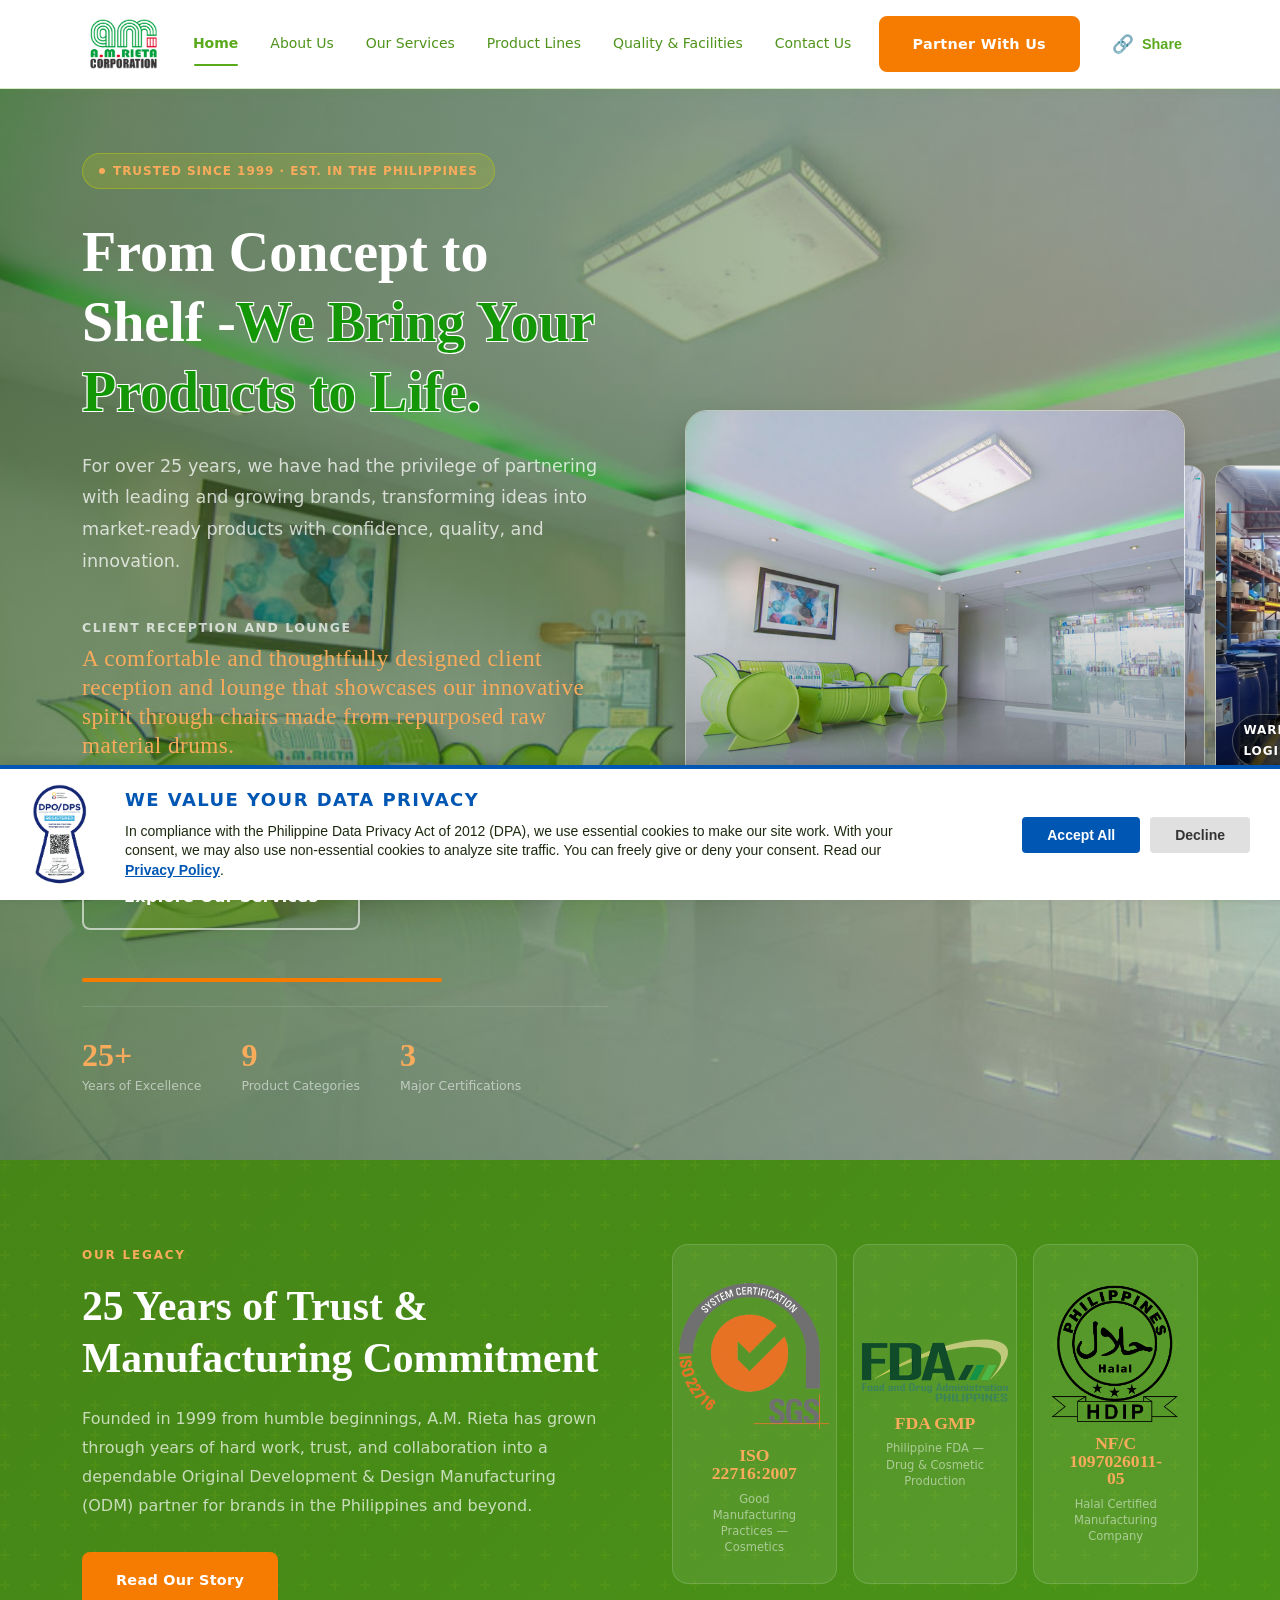
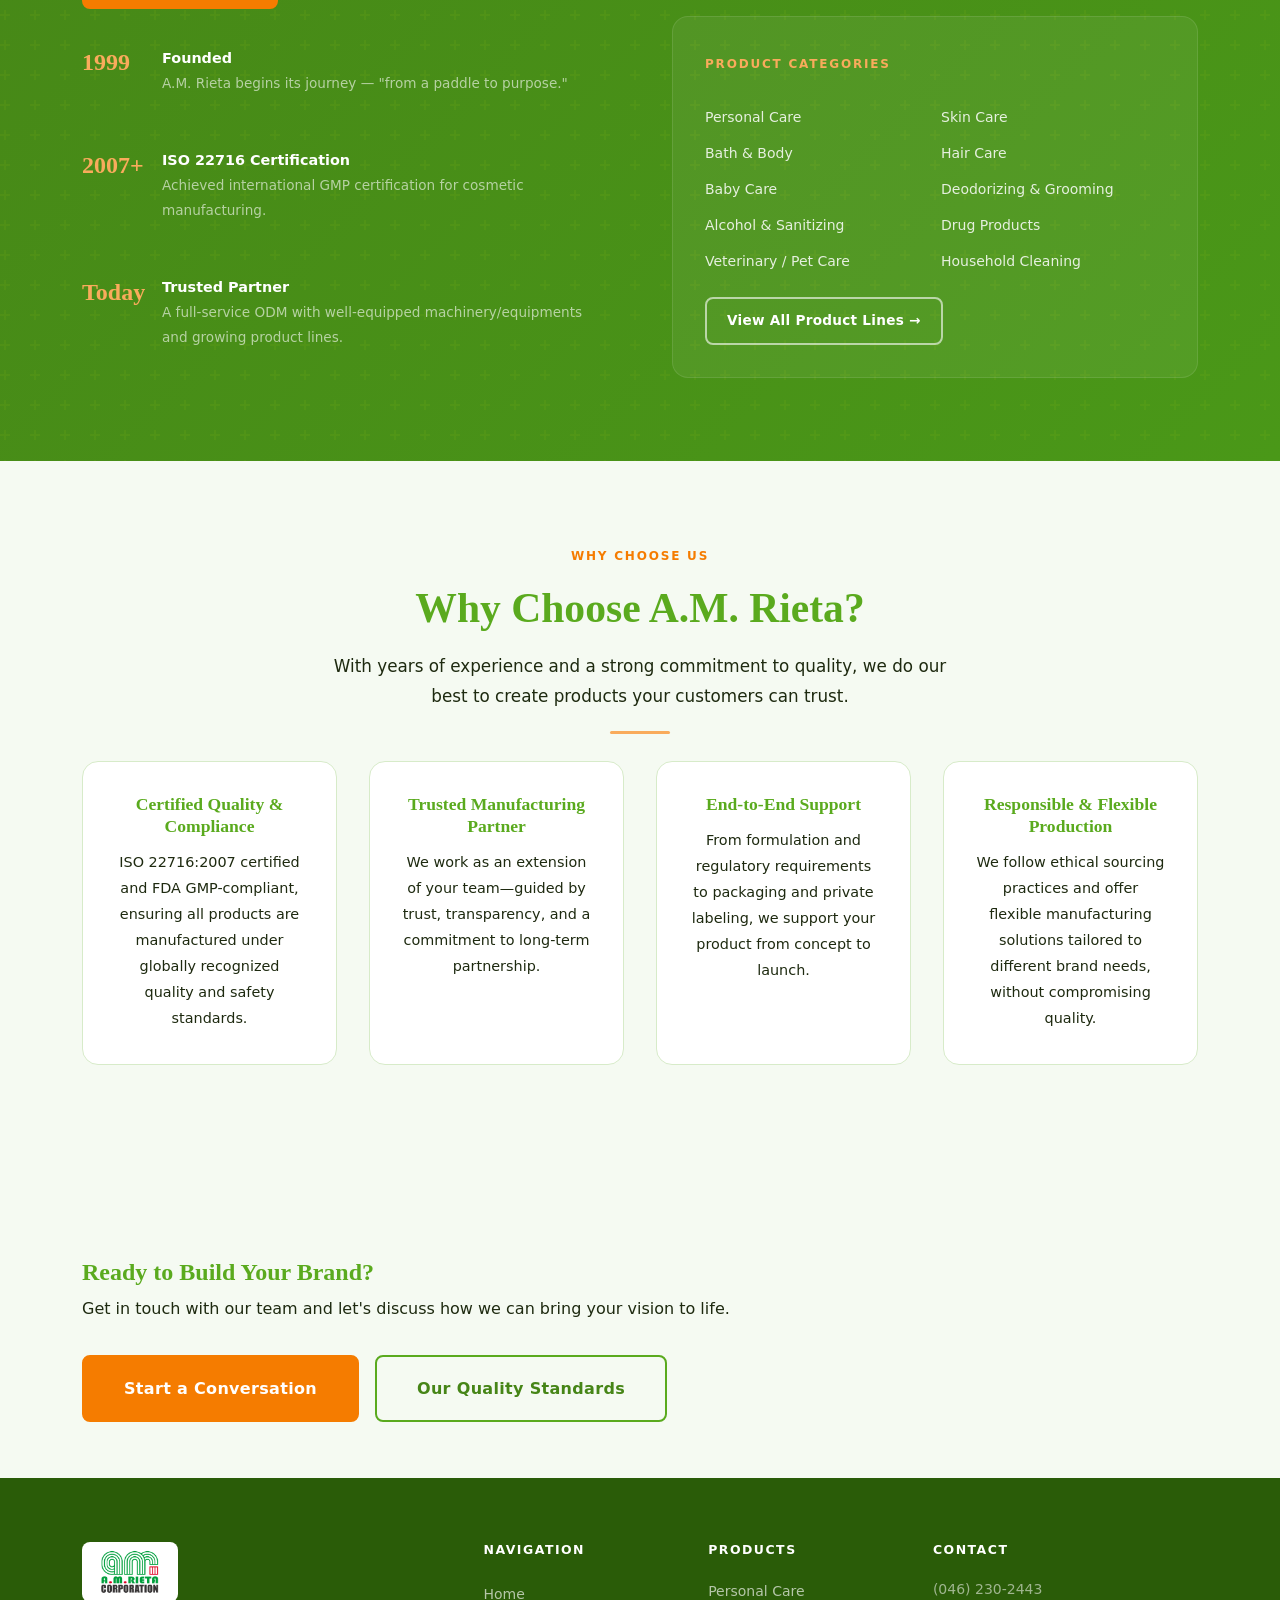
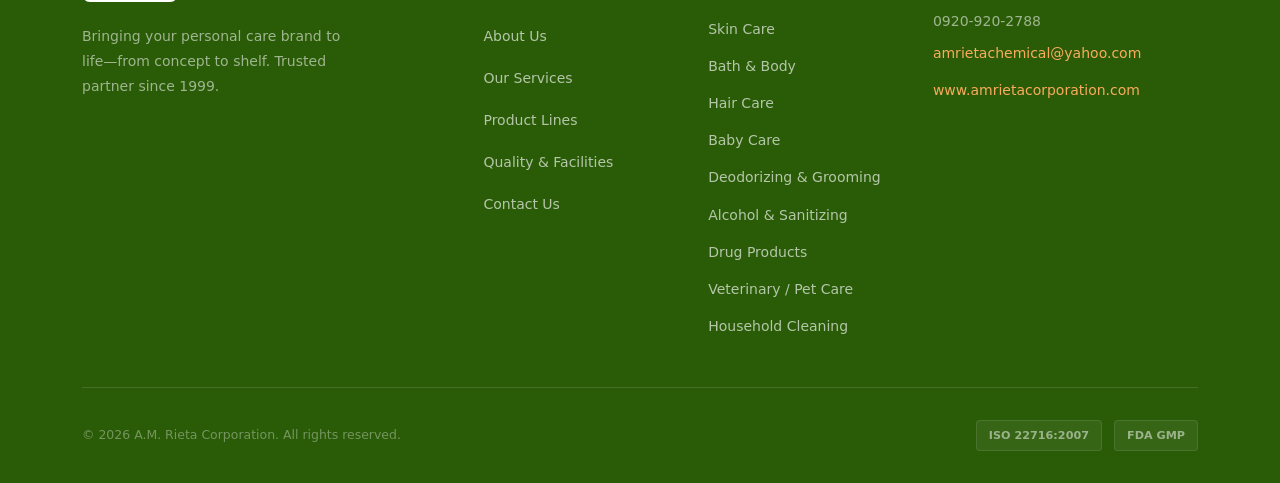
==== index.html @ 2c86af08 "update share button" ====
<!DOCTYPE html>
<html lang="en">
<head>
  <meta charset="UTF-8" />
  <meta name="viewport" content="width=device-width, initial-scale=1.0" />
  <title>A.M.Rieta Corporation - Trusted Partner for Cosmetic Manufacturing</title>
  <meta name="description" content="Trusted ODM manufacturer of personal care, skin care, and household products. ISO 22716:2007 & FDA GMP certified. Partnering with brands for over 25 years." />
  <link rel="icon" type="image/png" sizes="32x32" href="images/amr-logo.png" />
  <link rel="icon" type="image/x-icon" href="images/amr-logo.ico" />
  <link rel="stylesheet" href="css/style.css" />
  <style>
    /* Animate utility */
    .animate { opacity: 0; transform: translateY(24px); transition: opacity 0.6s ease, transform 0.6s ease; }
    .animate.visible { opacity: 1; transform: translateY(0); }
    .animate-delay-1 { transition-delay: 0.1s; }
    .animate-delay-2 { transition-delay: 0.2s; }
    .animate-delay-3 { transition-delay: 0.3s; }
    .animate-delay-4 { transition-delay: 0.4s; }
    .hero .animate { opacity: 1; transform: none; }

    /* Cookie Banner Styles */
    .npc-cookie-banner {
      position: fixed;
      bottom: 0;
      left: 0;
      width: 100%;
      background-color: #ffffff;
      color: #333333;
      display: none;
      z-index: 99999;
      font-family: Arial, sans-serif;
      box-shadow: 0 -4px 10px rgba(0, 0, 0, 0.1);
      border-top: 4px solid #0056b3;
    }

    .npc-cookie-banner.show {
      display: block;
    }

    .npc-banner-layout {
      display: flex;
      flex-direction: column;
      align-items: center;
      padding: 20px;
      box-sizing: border-box;
      gap: 15px;
      text-align: center;
    }

    .npc-img-wrapper img {
      display: block;
      width: 60px;
      height: auto;
    }

    .npc-text-wrapper h4 {
      margin: 0 0 10px 0;
      font-size: 18px;
      color: #0056b3;
    }

    .npc-text-wrapper p {
      margin: 0;
      font-size: 14px;
      line-height: 1.4;
      max-width: 800px;
    }

    .npc-text-wrapper a {
      color: #0056b3;
      text-decoration: underline;
      font-weight: bold;
    }

    .npc-buttons-wrapper {
      display: flex;
      gap: 10px;
      flex-wrap: wrap;
      justify-content: center;
      width: 100%;
    }

    .npc-btn {
      padding: 10px 25px;
      font-size: 14px;
      cursor: pointer;
      border-radius: 4px;
      font-weight: bold;
      border: none;
      transition: opacity 0.3s;
      flex-grow: 1;
      max-width: 200px;
    }

    .npc-btn:hover { opacity: 0.85; }

    .npc-btn-primary { background-color: #0056b3; color: white; }
    .npc-btn-secondary { background-color: #e0e0e0; color: #333333; }

    @media (min-width: 768px) {
      .npc-banner-layout {
        flex-direction: row;
        align-items: center;
        text-align: left;
        padding: 15px 30px;
      }

      .npc-img-wrapper {
        margin-right: 20px;
        flex-shrink: 0;
      }

      .npc-text-wrapper {
        flex-grow: 1;
        margin-right: 30px;
      }

      .npc-buttons-wrapper {
        width: auto;
        flex-shrink: 0;
      }

      .npc-btn { flex-grow: 0; }
    }
  </style>
  <!-- Vercel Web Analytics -->
  <script>
    window.va = window.va || function () { (window.vaq = window.vaq || []).push(arguments); };
  </script>
  <script defer src="/_vercel/insights/script.js"></script>
  <!-- Vercel Speed Insights -->
  <script>
    window.si = window.si || function () { (window.siq = window.siq || []).push(arguments); };
  </script>
  <script defer src="/_vercel/speed-insights/script.js"></script>
</head>
<body>

<!-- ========== COOKIE BANNER ========== -->
<div id="npc-cookie-banner" class="npc-cookie-banner">
  <div class="npc-banner-layout">
    <div class="npc-img-wrapper">
      <img src="images/Dataprivacy.png" alt="Privacy Icon" width="60" height="60">
    </div>
    <div class="npc-text-wrapper">
      <h4>We value your data privacy</h4>
      <p>
        In compliance with the Philippine Data Privacy Act of 2012 (DPA), we use essential cookies to make our site work. With your consent, we may also use non-essential cookies to analyze site traffic. You can freely give or deny your consent. Read our <a href="/privacy-policy" target="_blank">Privacy Policy</a>.
      </p>
    </div>
    <div class="npc-buttons-wrapper">
      <button id="npc-accept-all" class="npc-btn npc-btn-primary">Accept All</button>
      <button id="npc-decline-all" class="npc-btn npc-btn-secondary">Decline</button>
    </div>
  </div>
</div>

<!-- ========== HEADER ========== -->
<header class="site-header">
  <div class="header-inner">
    <a href="index.html" class="logo">
      <img src="images/amr-logo.png" alt="A.M. Rieta Corporation" class="logo-img" />
    </a>
    <nav class="main-nav" aria-label="Main navigation">
      <ul>
        <li><a href="index.html">Home</a></li>
        <li><a href="about.html">About Us</a></li>
        <li><a href="services.html">Our Services</a></li>
        <li><a href="products.html">Product Lines</a></li>
        <li><a href="quality.html">Quality &amp; Facilities</a></li>
        <li><a href="contact.html">Contact Us</a></li>
      </ul>
    </nav>
    <div class="header-cta">
      <a href="contact.html" class="btn btn-primary">Partner With Us</a>
      <div class="share-menu-container">
        <button class="share-menu-btn" aria-label="Share" title="Share this page">
          <span aria-hidden="true">🔗</span>
          <span class="share-menu-label">Share</span>
        </button>
        <div class="share-menu-panel" aria-label="Share menu">
          <div class="share-menu-header">
            <h3 class="share-menu-title">Share A.M. Rieta</h3>
            <button type="button" class="share-menu-close" aria-label="Close share menu">&times;</button>
          </div>
          <div class="share-menu-body">
            <a href="https://www.facebook.com/sharer/sharer.php?u=https://www.amrietacorporation.com" target="_blank" rel="noopener" class="share-menu-link">
              <span class="share-icon">f</span>
              <span>Facebook</span>
            </a>
            <a href="https://www.instagram.com/amrietacorporation" target="_blank" rel="noopener" class="share-menu-link">
              <span class="share-icon">📸</span>
              <span>Instagram</span>
            </a>
            <a href="https://www.linkedin.com/sharing/share-offsite/?url=https://www.amrietacorporation.com" target="_blank" rel="noopener" class="share-menu-link">
              <span class="share-icon">in</span>
              <span>LinkedIn</span>
            </a>
            <a href="mailto:?subject=A.M.%20Rieta%20Corporation&body=Check%20out%20A.M.%20Rieta:%20https://www.amrietacorporation.com" class="share-menu-link">
              <span class="share-icon">✉</span>
              <span>Email</span>
            </a>
            <button type="button" class="share-menu-link" id="copyLinkBtn" title="Copy link to clipboard">
              <span class="share-icon">📋</span>
              <span>Copy Link</span>
            </button>
          </div>
        </div>
      </div>
      <button class="hamburger" aria-label="Toggle menu">
        <span></span><span></span><span></span>
      </button>
    </div>
  </div>
</header>

<!-- ========== HERO ========== -->
<section class="hero" id="homeHeroTimed">
  <div class="hero-bg-slides" aria-hidden="true">
    <div class="hero-bg-slide active"><img src="images/Index/Personal Care Manufacturing.jpg" alt="Client Reception and Lounge" /></div>
    <div class="hero-bg-slide"><img src="images/Index/R&D and Laboratory.jpg" alt="R&D and Laboratory" /></div>
    <div class="hero-bg-slide"><img src="images/Index/Warehouse and Logistics2.jpg" alt="Warehouse and Logistics" /></div>
    <div class="hero-bg-slide"><img src="images/Index/Quality Assurance.jpg" alt="Quality Assurance" /></div>
    <!-- <div class="hero-bg-slide"><img src="images/Index/Production Facility.jpg" alt="Production Facility" /></div> -->
    <div class="hero-bg-slide"><img src="images/Index/Warehouse and Logistics.jpg" alt="Warehouse and Logistics" /></div>
    <div class="hero-bg-slide"><img src="images/Index/Production Facility2.jpg" alt="Production Facility" /></div>
  </div>
  <div class="hero-inner">
    <div class="hero-content">
      <div class="hero-badge">Trusted Since 1999 · Est. in the Philippines</div>
      <h1> From Concept to Shelf -<em>We Bring Your Products to Life.</em></h1>
      <p class="hero-sub">For over 25 years, we have had the privilege of partnering with leading and growing brands, transforming ideas into market-ready products with confidence, quality, and innovation.</p>
      <div class="hero-timed-details" id="heroTimedDetails">
        <div class="hero-timed-place" id="heroTimedPlace">Client Reception and Lounge</div>
        <div class="hero-timed-title" id="heroTimedTitle"></div>
      </div>
      <div class="hero-actions">
        <a href="contact.html" class="btn btn-primary btn-lg">Partner With Us Today</a>
        <a href="services.html" class="btn btn-outline-light btn-lg">Explore Our Services</a>
      </div>
      <div class="hero-timed-progress">
        <div class="hero-timed-progress-bar" id="heroTimedProgress"></div>
      </div>
      <div class="hero-stats">
        <div class="hero-stat">
          <div class="hero-stat-num">25+</div>
          <div class="hero-stat-label">Years of Excellence</div>
        </div>
        <div class="hero-stat">
          <div class="hero-stat-num">9</div>
          <div class="hero-stat-label">Product Categories</div>
        </div>
        <div class="hero-stat">
          <div class="hero-stat-num">3</div>
          <div class="hero-stat-label">Major Certifications</div>
        </div>
      </div>
    </div>
    <div class="hero-visual">
      <div class="hero-timed-stack" id="heroTimedStack">
        <div class="hero-mini-card active" data-place="Client Reception and Lounge" data-title="A comfortable and thoughtfully designed client reception and lounge that showcases our innovative spirit through chairs made from repurposed raw material drums.">
          <img class="hero-mini-card-img" src="images/Index/Personal Care Manufacturing.jpg" alt="Personal Care Manufacturing" />
          <div class="hero-mini-card-overlay">
            <span>Client Reception and Lounge</span>
          </div>
        </div>
        <div class="hero-mini-card" data-place="R&amp;D and Laboratory" data-title="Designed for Innovation, Precision, and Reliable Testing.">
          <img class="hero-mini-card-img" src="images/Index/R&D and Laboratory.jpg" alt="R&D and Laboratory" />
          <div class="hero-mini-card-overlay">
            <span>R&amp;D and Laboratory</span>
          </div>
        </div>
        <div class="hero-mini-card" data-place="Warehouse &amp; Logistics" data-title="Designed for Proper Storage, Inventory Control, and On-Time Delivery.">
          <img class="hero-mini-card-img" src="images/Index/Warehouse and Logistics2.jpg" alt="Warehouse and Logistics" />
          <div class="hero-mini-card-overlay">
            <span>Warehouse &amp; Logistics</span>
          </div>
        </div>
        <div class="hero-mini-card" data-place="Quality Assurance" data-title="Ensuring Consistency, Safety, and Compliance at Every Stage.">
          <img class="hero-mini-card-img" src="images/Index/Quality Assurance.jpg" alt="Quality Assurance" />
          <div class="hero-mini-card-overlay">
            <span>Quality Assurance</span>
          </div>
        </div>
        <!-- <div class="hero-mini-card" data-place="Production Facility" data-title="Designed To Ensure Quality And Precision At Every Stage Of Production.">
          <img class="hero-mini-card-img" src="images/Index/Production Facility.jpg" alt="Production Facility" />
          <div class="hero-mini-card-overlay">
            <span>Production Facility</span>
          </div>
        </div> -->
        <div class="hero-mini-card" data-place="Warehouse &amp; Logistics" data-title="Designed for Proper Storage, Inventory Control, and On-Time Delivery.">
          <img class="hero-mini-card-img" src="images/Index/Warehouse and Logistics.jpg" alt="Warehouse and Logistics" />
          <div class="hero-mini-card-overlay">
            <span>Warehouse &amp; Logistics</span>
          </div>
        </div>
        <div class="hero-mini-card" data-place="Production Facility" data-title="Designed To Ensure Quality And Precision At Every Stage Of Production.">
          <img class="hero-mini-card-img" src="images/Index/Production Facility2.jpg" alt="Production Facility" />
          <div class="hero-mini-card-overlay">
            <span>Production Facility</span>
          </div>
        </div>
      </div>
    </div>
  </div>
</section>

<!-- ========== TRUST & LEGACY ========== -->
<section class="legacy-section">
  <div class="container">
    <div class="legacy-inner">
      <div class="legacy-content">
        <span class="section-label">Our Legacy</span>
        <h2>25 Years of Trust &amp; Manufacturing Commitment</h2>
        <p>Founded in 1999 from humble beginnings, A.M. Rieta has grown through years of hard work, trust, and collaboration into a dependable Original Development & Design Manufacturing (ODM) partner for brands in the Philippines and beyond.</p>
        <a href="about.html" class="btn btn-primary">Read Our Story</a>
        <div class="legacy-milestones" style="margin-top:2.5rem;">
          <div class="milestone">
            <div class="milestone-year">1999</div>
            <div class="milestone-text">
              <h4>Founded</h4>
              <p>A.M. Rieta begins its journey — "from a paddle to purpose."</p>
            </div>
          </div>
          <div class="milestone">
            <div class="milestone-year">2007+</div>
            <div class="milestone-text">
              <h4>ISO 22716 Certification</h4>
              <p>Achieved international GMP certification for cosmetic manufacturing.</p>
            </div>
          </div>
          <div class="milestone">
            <div class="milestone-year">Today</div>
            <div class="milestone-text">
              <h4>Trusted Partner</h4>
              <p>A full-service ODM with well-equipped machinery/equipments and growing product lines.</p>
            </div>
          </div>
        </div>
      </div>
      <div>
        <div class="cert-badges">
          <div class="cert-badge">
            <div class="cert-badge-icon"><img src="images/about/iso_badge.png" alt="ISO badge" style="max-width: 150px; height:auto; display:block; margin:0 auto;" /></div>
            <div class="cert-badge-name">ISO 22716:2007</div>
            <div class="cert-badge-desc">Good Manufacturing Practices — Cosmetics</div>
          </div>
          <div class="cert-badge">
            <div class="cert-badge-icon"><img src="images/about/FDA_logo.png" alt="FDA logo" style="max-width:150px; height:auto; display:block; margin:0 auto;" /></div>
            <div class="cert-badge-name">FDA GMP</div>
            <div class="cert-badge-desc">Philippine FDA — Drug &amp; Cosmetic Production</div>
          </div>
          <div class="cert-badge">
            <div class="cert-badge-icon"><img src="images/about/hdip.png" alt="HALAL certification" style="max-width:150px; height:auto; display:block; margin:0 auto;" /></div>
            <div class="cert-badge-name">NF/C 1097026011-05</div>
            <div class="cert-badge-desc">Halal Certified Manufacturing Company</div>
          </div>
        </div>
        <div style="margin-top:2rem; background:rgba(255,255,255,0.06); border:1px solid rgba(255,255,255,0.1); border-radius:16px; padding:2rem;">
          <span class="section-label" style="color:var(--accent-light);">Product Categories</span>
          <div class="product-categories-grid" style="display:grid; grid-template-columns:1fr 1fr; gap:0.75rem; margin-top:1rem;">
            <div style="display:flex;align-items:center;gap:0.625rem;color:rgba(255,255,255,0.85);font-size:0.875rem;"><!-- <span style="font-weight:700;letter-spacing:0.06em;">PC</span> --> Personal Care</div>
            <div style="display:flex;align-items:center;gap:0.625rem;color:rgba(255,255,255,0.85);font-size:0.875rem;"><!-- <span style="font-weight:700;letter-spacing:0.06em;">SC</span> --> Skin Care</div>
            <div style="display:flex;align-items:center;gap:0.625rem;color:rgba(255,255,255,0.85);font-size:0.875rem;"><!-- <span style="font-weight:700;letter-spacing:0.06em;">BB</span> --> Bath &amp; Body</div>
            <div style="display:flex;align-items:center;gap:0.625rem;color:rgba(255,255,255,0.85);font-size:0.875rem;"><!-- <span style="font-weight:700;letter-spacing:0.06em;">HC</span> --> Hair Care</div>
            <div style="display:flex;align-items:center;gap:0.625rem;color:rgba(255,255,255,0.85);font-size:0.875rem;"><!-- <span style="font-weight:700;letter-spacing:0.06em;">BC</span> --> Baby Care</div>
            <div style="display:flex;align-items:center;gap:0.625rem;color:rgba(255,255,255,0.85);font-size:0.875rem;"><!-- <span style="font-weight:700;letter-spacing:0.06em;">DG</span> --> Deodorizing &amp; Grooming</div>
            <div style="display:flex;align-items:center;gap:0.625rem;color:rgba(255,255,255,0.85);font-size:0.875rem;"><!-- <span style="font-weight:700;letter-spacing:0.06em;">AS</span> --> Alcohol &amp; Sanitizing</div>
            <div style="display:flex;align-items:center;gap:0.625rem;color:rgba(255,255,255,0.85);font-size:0.875rem;"><!-- <img src="images/Therament.ico" alt="Drug Products icon" style="width:16px;height:16px;object-fit:contain;display:block;" /> --> <!-- <span style="font-weight:700;letter-spacing:0.06em;">DP</span>  -->Drug Products</div>
            <div style="display:flex;align-items:center;gap:0.625rem;color:rgba(255,255,255,0.85);font-size:0.875rem;"><!-- <span style="font-weight:700;letter-spacing:0.06em;">VP</span> --> Veterinary / Pet Care</div>
            <div style="display:flex;align-items:center;gap:0.625rem;color:rgba(255,255,255,0.85);font-size:0.875rem;"><!-- <span style="font-weight:700;letter-spacing:0.06em;">CL</span> --> Household Cleaning</div>
          </div>
          <a href="products.html" class="btn btn-outline-light" style="margin-top:1.5rem;font-size:0.85rem;padding:0.625rem 1.25rem;">View All Product Lines →</a>
        </div>
      </div>
    </div>
  </div>
</section>

<!-- ========== WHY CHOOSE A.M. RIETA ========== -->
<section class="section section--gray">
  <div class="container">
    <div class="section-header">
      <span class="section-label">Why Choose Us</span>
      <h2>Why Choose A.M. Rieta?</h2>
      <p>With years of experience and a strong commitment to quality, we do our best to create products your customers can trust.</p>
      <div class="divider"></div><br>
    <div class="features-grid">
      <div class="feature-card animate animate-delay-1">
        <!-- <div class="feature-icon" style="font-size:0.85rem; font-weight:700; letter-spacing:0.06em;">CQ</div> -->
        <h3>Certified Quality & Compliance</h3>
        <p>ISO 22716:2007 certified and FDA GMP-compliant, ensuring all products are manufactured under globally recognized quality and safety standards.</p>
      </div>
      <div class="feature-card animate animate-delay-2">
        <!-- <div class="feature-icon" style="font-size:0.85rem; font-weight:700; letter-spacing:0.06em;">TP</div> -->
        <h3>Trusted Manufacturing Partner</h3>
        <p>We work as an extension of your team—guided by trust, transparency, and a commitment to long-term partnership.</p>
      </div>
      <div class="feature-card animate animate-delay-3">
        <!-- <div class="feature-icon" style="font-size:0.85rem; font-weight:700; letter-spacing:0.06em;">ES</div> -->
        <h3>End-to-End Support</h3>
        <p>From formulation and regulatory requirements to packaging and private labeling, we support your product from concept to launch.</p>
      </div>
      <div class="feature-card animate animate-delay-4">
        <!-- <div class="feature-icon" style="font-size:0.85rem; font-weight:700; letter-spacing:0.06em;">RF</div> -->
        <h3>Responsible &amp; Flexible Production</h3>
        <p>We follow ethical sourcing practices and offer flexible manufacturing solutions tailored to different brand needs, without compromising quality.</p>
      </div>
    </div>
  </div>
</section>

<!-- ========== CTA STRIP ========== -->
<section class="section" style="background:var(--off-white); padding:3.5rem 0;">
  <div class="container">
    <div style="display:flex; align-items:center; justify-content:space-between; flex-wrap:wrap; gap:2rem;">
      <div>
        <h3 style="color:var(--primary); font-size:1.5rem; margin-bottom:0.5rem;">Ready to Build Your Brand?</h3>
        <p style="margin:0;">Get in touch with our team and let's discuss how we can bring your vision to life.</p>
      </div>
      <div style="display:flex; gap:1rem; flex-wrap:wrap;">
        <a href="contact.html" class="btn btn-primary btn-lg">Start a Conversation</a>
        <a href="quality.html" class="btn btn-outline btn-lg">Our Quality Standards</a>
      </div>
    </div>
  </div>
</section>

<!-- ========== FOOTER ========== -->
<footer class="site-footer">
  <div class="container">
    <div class="footer-grid">
      <div class="footer-brand">
        <a href="index.html" class="logo logo--footer">
          <img src="images/amr-logo.png" alt="A.M. Rieta Corporation" class="logo-img" />
        </a>
        <p>Bringing your personal care brand to life—from concept to shelf. Trusted partner since 1999.</p>
      </div>
      <div class="footer-col">
        <h4>Navigation</h4>
        <ul class="footer-products">
          <li><a href="index.html">Home</a></li>
          <li><a href="about.html">About Us</a></li>
          <li><a href="services.html">Our Services</a></li>
          <li><a href="products.html">Product Lines</a></li>
          <li><a href="quality.html">Quality &amp; Facilities</a></li>
          <li><a href="contact.html">Contact Us</a></li>
        </ul>
      </div>
      <div class="footer-col">
        <h4>Products</h4>
        <ul>
          <li><a href="products.html">Personal Care</a></li>
          <li><a href="products.html">Skin Care</a></li>
          <li><a href="products.html">Bath &amp; Body</a></li>
          <li><a href="products.html">Hair Care</a></li>
          <li><a href="products.html">Baby Care</a></li>
          <li><a href="products.html">Deodorizing &amp; Grooming</a></li>
          <li><a href="products.html">Alcohol &amp; Sanitizing</a></li>
          <li><a href="products.html">Drug Products</a></li>
          <li><a href="products.html">Veterinary / Pet Care</a></li>
          <li><a href="products.html">Household Cleaning</a></li>
        </ul>
      </div>
      <div class="footer-col footer-contact">
        <h4>Contact</h4>
        <p>(046) 230-2443</p>
        <p>0920-920-2788</p>
        <p><a href="mailto:amrietachemical@yahoo.com">amrietachemical@yahoo.com</a></p>
        <p style="margin-top:0.75rem;"><a href="https://www.amrietacorporation.com" target="_blank" rel="noopener">www.amrietacorporation.com</a></p>
      </div>
    </div>
    <div class="footer-bottom">
      <p>&copy; 2026 A.M. Rieta Corporation. All rights reserved.</p>
      <div class="footer-certs">
        <span class="footer-cert">ISO 22716:2007</span>
        <span class="footer-cert">FDA GMP</span>
      </div>
    </div>
  </div>
</footer>

<script src="js/main.js"></script>

<!-- Cookie Banner Script -->
<script>
  document.addEventListener("DOMContentLoaded", function() {
    const cookieBanner = document.getElementById("npc-cookie-banner");
    const acceptBtn = document.getElementById("npc-accept-all");
    const declineBtn = document.getElementById("npc-decline-all");

    const consentStatus = localStorage.getItem("npcCookieConsent");

    // Track monthly visits
    const currentDate = new Date();
    const currentMonth = currentDate.getFullYear() + "-" + String(currentDate.getMonth() + 1).padStart(2, "0");
    const storedMonth = localStorage.getItem("npcVisitMonth");
    let visitCount = parseInt(localStorage.getItem("npcVisitCount")) || 0;

    if (storedMonth !== currentMonth) {
      // Reset count for new month
      visitCount = 1;
      localStorage.setItem("npcVisitMonth", currentMonth);
    } else {
      // Increment existing month count
      visitCount++;
    }

    localStorage.setItem("npcVisitCount", visitCount);
    console.log("Monthly visits: " + visitCount + " (Month: " + currentMonth + ")");

    if (!consentStatus) {
      setTimeout(() => {
        cookieBanner.classList.add("show");
      }, 500);
    }

    acceptBtn.addEventListener("click", function() {
      localStorage.setItem("npcCookieConsent", "accepted");
      cookieBanner.classList.remove("show");
    });

    declineBtn.addEventListener("click", function() {
      localStorage.setItem("npcCookieConsent", "declined");
      cookieBanner.classList.remove("show");
    });
  });
</script>
</body>
</html>
---- css/style.css ----
/* ============================================
   A.M. RIETA CORPORATION - Main Stylesheet
   ============================================ */

/* --- CSS Variables --- */
:root {
  --primary: #5aaa1e;           /* Green */
  --primary-dark: #3d8010;      /* Dark Green */
  --accent: #f57c00;            /* Secondary (orange) */
  --accent-light: #c8d400;      /* Accent-light (kept for highlights) */
  --red: #f44336;               /* Red-orange */
  --white: #ffffff;
  /* Use crisp white backgrounds site-wide per request */
  --off-white: #ffffff;
  --light-gray: #ffffff;
  /* Neutral greys for text and borders */
  --mid-gray: #666666;
  --dark-gray: #222222;
  --text: #000000;              /* Primary body text set to black */
  --text-light: #333333;        /* Lighter text for secondary copy */
  --border: #e6e6e6;
  --shadow-sm: 0 2px 8px rgba(0, 0, 0, 0.08);
  --shadow-md: 0 8px 24px rgba(0, 0, 0, 0.10);
  --shadow-lg: 0 16px 48px rgba(0, 0, 0, 0.12);
  --radius: 8px;
  --radius-lg: 16px;
  --transition: 0.3s ease;
  --font-serif: 'Playfair Display', Georgia, serif;
  --font-sans: 'Inter', system-ui, sans-serif;
}

/* ============================================
   SHARE MENU
   ============================================ */
.share-menu-container {
  position: relative;
  display: inline-flex;
  align-items: center;
}

.share-menu-btn {
  background: transparent;
  border: none;
  cursor: pointer;
  display: flex;
  align-items: center;
  gap: 0.5rem;
  font-weight: 700;
  font-size: 0.9rem;
  color: var(--primary);
  padding: 0.6rem 0.8rem;
  border-radius: 6px;
  transition: all 0.2s ease;
  pointer-events: auto;
}

.share-menu-btn:hover,
.share-menu-btn.active {
  background: rgba(90, 170, 30, 0.1);
  color: var(--primary-dark);
}

.share-menu-btn span:first-child {
  font-size: 1.1rem;
}

.share-menu-label {
  display: none;
}

@media (min-width: 769px) {
  .share-menu-label {
    display: inline;
  }
  .share-menu-btn {
    padding: 0.6rem 1rem;
  }
}

.share-menu-panel {
  position: absolute;
  top: calc(100% + 0.75rem);
  right: 0;
  background: var(--white);
  border: 1px solid var(--border);
  border-radius: 22px;
  box-shadow: var(--shadow-lg);
  overflow: hidden;
  opacity: 0;
  visibility: hidden;
  transform: translateY(-10px) scale(0.95);
  transition: opacity 0.25s ease, transform 0.25s ease, visibility 0.25s ease;
  z-index: -1;
  pointer-events: none;
  min-width: 220px;
}

.share-menu-container.open .share-menu-panel {
  opacity: 1;
  visibility: visible;
  transform: translateY(0) scale(1);
  z-index: 9999;
  pointer-events: auto;
}

.share-menu-header {
  display: flex;
  align-items: center;
  justify-content: space-between;
  padding: 1rem 1rem 0.75rem;
  border-bottom: 1px solid var(--border);
}

.share-menu-title {
  margin: 0;
  font-size: 0.95rem;
  color: var(--primary);
  font-weight: 700;
  line-height: 1;
}

.share-menu-close {
  width: 32px;
  height: 32px;
  border: none;
  border-radius: 50%;
  background: transparent;
  color: var(--text);
  font-size: 1.4rem;
  line-height: 1;
  cursor: pointer;
  display: flex;
  align-items: center;
  justify-content: center;
  transition: all 0.2s ease;
  flex-shrink: 0;
}

.share-menu-close:hover {
  background: var(--light-gray);
  color: var(--primary);
}

.share-menu-body {
  padding: 0.75rem;
  display: grid;
  gap: 0.5rem;
}

.share-menu-link {
  display: flex;
  align-items: center;
  gap: 0.85rem;
  padding: 0.75rem 1rem;
  text-decoration: none;
  color: var(--text);
  border: none;
  background: transparent;
  border-radius: 8px;
  cursor: pointer;
  font-size: 0.9rem;
  font-weight: 500;
  transition: all 0.2s ease;
}

.share-menu-link:hover {
  background: rgba(90, 170, 30, 0.08);
  color: var(--primary);
  transform: translateX(3px);
}

.share-icon {
  min-width: 24px;
  height: 24px;
  display: flex;
  align-items: center;
  justify-content: center;
  font-weight: 700;
  font-size: 1rem;
  background: rgba(90, 170, 30, 0.1);
  border-radius: 6px;
  flex-shrink: 0;
}

.share-menu-link:hover .share-icon {
  background: rgba(90, 170, 30, 0.2);
}

@media (max-width: 768px) {
  .share-menu-panel {
    right: auto;
    left: 50%;
    transform: translateX(-50%) translateY(-10px) scale(0.95);
  }
  .share-menu-container.open .share-menu-panel {
    transform: translateX(-50%) translateY(0) scale(1);
  }
}

/* ============================================
   FLOATING CHAT WIDGET
   ============================================ */
.chat-widget {
  position: fixed;
  right: 1.25rem;
  bottom: 1.25rem;
  z-index: 1101;
  display: inline-flex;
  align-items: center;
  pointer-events: none;
}
.chat-widget.chat-widget--panel-up {
  flex-direction: row;
}
.chat-widget.chat-widget--panel-down {
  flex-direction: row;
}
.chat-widget.chat-widget--left {
  align-items: center;
}
.chat-widget.chat-widget--right {
  align-items: center;
}
.chat-widget-panel {
  position: absolute;
  width: min(320px, calc(100vw - 2rem));
  background: var(--white);
  border: 1px solid var(--border);
  border-radius: 22px;
  box-shadow: var(--shadow-lg);
  overflow: hidden;
  opacity: 0;
  visibility: hidden;
  transform: translateY(16px) scale(0.98);
  transition: opacity 0.25s ease, transform 0.25s ease, visibility 0.25s ease, z-index 0.25s ease;
  z-index: -1;
  pointer-events: none;
}
.chat-widget.chat-widget--right .chat-widget-panel {
  right: 0;
  left: auto;
}
.chat-widget.chat-widget--left .chat-widget-panel {
  left: 0;
  right: auto;
}
.chat-widget.chat-widget--panel-up .chat-widget-panel {
  bottom: calc(100% + 0.75rem);
  top: auto;
}
.chat-widget.chat-widget--panel-down .chat-widget-panel {
  top: calc(100% + 0.75rem);
  bottom: auto;
}
.chat-widget.open {
  pointer-events: auto;
}
.chat-widget.open .chat-widget-panel {
  opacity: 1;
  visibility: visible;
  transform: translateY(0) scale(1);
  z-index: 9999;
  pointer-events: auto;
}
.chat-widget-header {
  display: flex;
  align-items: center;
  gap: 0.85rem;
  padding: 1rem 1rem 0.9rem;
  background: linear-gradient(135deg, var(--primary), var(--primary-dark));
  color: var(--white);
}
.chat-widget-avatar {
  width: 42px;
  height: 42px;
  border-radius: 50%;
  display: flex;
  align-items: center;
  justify-content: center;
  background: rgba(255,255,255,0.16);
  font-weight: 700;
  letter-spacing: 0.05em;
  flex-shrink: 0;
}
.chat-widget-title {
  margin: 0;
  font-size: 1rem;
  color: var(--white);
}
.chat-widget-subtitle {
  margin: 0.2rem 0 0;
  font-size: 0.82rem;
  color: rgba(255,255,255,0.82);
}
.chat-widget-close {
  margin-left: auto;
  width: 34px;
  height: 34px;
  border: none;
  border-radius: 50%;
  background: rgba(255,255,255,0.16);
  color: var(--white);
  font-size: 1.4rem;
  line-height: 1;
  cursor: pointer;
}
.chat-widget-body {
  padding: 1rem;
  display: grid;
  gap: 0.85rem;
  background: #f8fbf3;
}
.chat-widget-bubble {
  border-radius: 18px;
  padding: 0.9rem 1rem;
  font-size: 0.92rem;
  line-height: 1.5;
  box-shadow: 0 8px 22px rgba(0,0,0,0.06);
}
.chat-widget-bubble--system {
  background: var(--white);
  border: 1px solid var(--border);
  color: var(--text);
}
.chat-widget-bubble--bridge {
  background: linear-gradient(135deg, var(--accent), var(--primary));
  color: var(--white);
}
.chat-widget-link {
  display: inline-flex;
  align-items: center;
  justify-content: center;
  text-decoration: none;
  font-weight: 700;
  color: var(--white);
  background: rgba(0,0,0,0.16);
  border-radius: 999px;
  padding: 0.7rem 0.95rem;
  transition: transform 0.2s ease, background 0.2s ease;
}
.chat-widget-link:hover {
  background: rgba(0,0,0,0.24);
  transform: translateY(-1px);
}
.chat-widget-note {
  margin: 0;
  font-size: 0.78rem;
  color: var(--text-light);
}
.chat-widget-fab {
  width: 60px;
  height: 60px;
  border: none;
  border-radius: 50%;
  background: linear-gradient(135deg, var(--primary), var(--primary-dark));
  color: var(--white);
  box-shadow: 0 12px 28px rgba(58, 140, 20, 0.35);
  cursor: pointer;
  display: flex;
  align-items: center;
  justify-content: center;
  gap: 0.35rem;
  transition: transform 0.2s ease, box-shadow 0.2s ease;
  pointer-events: auto;
  touch-action: none;
  cursor: grab;
}
.chat-widget-fab:hover {
  transform: translateY(-2px) scale(1.03);
  box-shadow: 0 14px 32px rgba(58, 140, 20, 0.42);
}
.chat-widget-fab:active {
  cursor: grabbing;
}
.chat-widget-fab-icon {
  font-size: 1.35rem;
  line-height: 1;
}
.chat-widget-fab-label {
  display: none;
}
@media (min-width: 769px) {
  .chat-widget-fab-label {
    display: inline;
    font-size: 0.78rem;
    font-weight: 700;
    letter-spacing: 0.04em;
  }
  .chat-widget-fab {
    width: auto;
    min-width: 60px;
    padding: 0 1rem;
    border-radius: 999px;
  }
}
@media (max-width: 480px) {
  .chat-widget {
    right: 0.75rem;
    bottom: 0.75rem;
  }
  .chat-widget-panel {
    width: min(300px, calc(100vw - 1.5rem));
  }
}

/* Ensure certifications stay horizontal (override responsive rules) */
.cert-display .cert-items {
  flex-wrap: nowrap !important;
  flex-direction: row !important;
  overflow-x: auto !important;
  -webkit-overflow-scrolling: touch;
}
.cert-display .cert-items::-webkit-scrollbar { display: none; }

/* Equipment gallery: convert the old rotating slider into a horizontal scroll gallery */
.equipment-slider-stage {
  display: flex !important;
  align-items: stretch;
  gap: 1rem;
  overflow-x: auto !important;
  overflow-y: hidden;
  scroll-snap-type: x mandatory;
  scroll-behavior: smooth;
  padding: 1.25rem 1.25rem 4.75rem;
  height: auto !important;
  min-height: 460px;
  scrollbar-width: none;
}
.equipment-slider-stage::-webkit-scrollbar { display: none; }
.equipment-slider-stage .equipment-slide {
  position: relative !important;
  top: auto !important;
  left: auto !important;
  transform: none !important;
  opacity: 1 !important;
  flex: 0 0 clamp(260px, 28vw, 340px) !important;
  width: auto !important;
  height: 420px !important;
  scroll-snap-align: center;
}
.equipment-slider-stage .equipment-slide:nth-child(1),
.equipment-slider-stage .equipment-slide:nth-child(2),
.equipment-slider-stage .equipment-slide:nth-child(3),
.equipment-slider-stage .equipment-slide:nth-child(4),
.equipment-slider-stage .equipment-slide:nth-child(5),
.equipment-slider-stage .equipment-slide:nth-child(n + 6) {
  left: auto !important;
  top: auto !important;
  transform: none !important;
  width: auto !important;
  height: 420px !important;
  opacity: 1 !important;
}
.equipment-slider-stage .equipment-slide::after {
  height: 60%;
}
.equipment-slider-stage .equipment-slide-content {
  display: block !important;
  left: 1rem !important;
  right: 1rem !important;
  bottom: 1rem !important;
  width: auto !important;
}
.equipment-slide-kicker {
  color: var(--accent-light);
  text-transform: uppercase;
  letter-spacing: 0.16em;
  font-size: 0.68rem;
  font-weight: 700;
  margin-bottom: 0.5rem;
}
.equipment-slider-stage .equipment-slide-title {
  font-size: clamp(1.05rem, 2vw, 1.5rem);
  margin-bottom: 0.45rem;
}
.equipment-slider-stage .equipment-slide-desc {
  opacity: 1 !important;
  animation: none !important;
  font-size: 0.88rem;
}
.equipment-slider-stage .equipment-slide { cursor: pointer; }

/* Vicinity slider: same pattern as equipment slider */
.vicinity-slider-stage {
  display: flex !important;
  align-items: stretch;
  gap: 1rem;
  overflow-x: auto !important;
  overflow-y: hidden;
  scroll-snap-type: x mandatory;
  scroll-behavior: smooth;
  padding: 1.25rem 1.25rem 4.75rem;
  height: auto !important;
  min-height: 460px;
  scrollbar-width: none;
}
.vicinity-slider-stage::-webkit-scrollbar { display: none; }
.vicinity-slide {
  position: relative !important;
  top: auto !important;
  left: auto !important;
  transform: none !important;
  opacity: 1 !important;
  flex: 0 0 clamp(260px, 28vw, 340px) !important;
  width: auto !important;
  height: 420px !important;
  scroll-snap-align: center;
  background: #f5f5f5;
  border-radius: var(--radius-lg);
  overflow: hidden;
}
.vicinity-slide-img {
  width: 100%;
  height: 60%;
  object-fit: cover;
  display: block;
}
.vicinity-slide-content {
  position: relative;
  height: 40%;
  padding: 1rem;
  display: flex;
  flex-direction: column;
  justify-content: flex-start;
  background: #fff;
}
.vicinity-slide-title {
  font-size: 1.05rem;
  font-weight: 700;
  color: var(--primary);
  margin-bottom: 0.35rem;
  line-height: 1.2;
}
.vicinity-slide-desc {
  font-size: 0.85rem;
  color: var(--text-light);
  line-height: 1.35;
}
.vicinity-slide { cursor: pointer; }

/* Vicinity slider controls */
.vicinity-slider-controls {
  display: flex;
  gap: 1rem;
  justify-content: flex-start;
  padding: 0 1.25rem;
  margin-top: -3.5rem;
  position: relative;
  z-index: 2;
}
.vicinity-slider-btn {
  width: 48px;
  height: 48px;
  border-radius: 50%;
  border: 2px solid var(--accent);
  background: var(--accent);
  color: #fff;
  font-size: 1.4rem;
  line-height: 1;
  cursor: pointer;
  transition: all 0.3s ease;
  display: flex;
  align-items: center;
  justify-content: center;
}
.vicinity-slider-btn:hover {
  background: var(--primary);
  border-color: var(--primary);
  transform: scale(1.08);
}

/* Vicinity modal */
.vicinity-modal {
  position: fixed;
  inset: 0;
  z-index: 5000;
  display: none;
  align-items: center;
  justify-content: center;
  padding: 1rem;
}
.vicinity-modal.open { display: flex; }
.vicinity-modal-backdrop {
  position: absolute;
  inset: 0;
  background: rgba(0, 0, 0, 0.82);
  backdrop-filter: blur(4px);
}
.vicinity-modal-panel {
  position: relative;
  z-index: 1;
  width: min(1100px, 96vw);
  max-height: 92vh;
  overflow: auto;
  background: #fff;
  border-radius: 22px;
  box-shadow: 0 24px 80px rgba(0, 0, 0, 0.45);
  display: grid;
  grid-template-columns: 1.15fr 0.85fr;
}
.vicinity-modal-media {
  background: #111;
  min-height: 100%;
}
.vicinity-modal-image {
  width: 100%;
  height: 100%;
  max-height: 92vh;
  object-fit: cover;
  display: block;
}
.vicinity-modal-body {
  padding: 2rem;
}
.vicinity-modal-body h3 {
  color: var(--primary-dark);
  font-size: clamp(1.5rem, 2.8vw, 2.2rem);
  margin-bottom: 1rem;
}
.vicinity-modal-desc {
  color: var(--text-light);
  font-size: 0.98rem;
  margin-bottom: 1.5rem;
}
.vicinity-modal-details h4 {
  color: var(--dark-gray);
  margin-bottom: 0.75rem;
  text-transform: none;
  letter-spacing: 0;
}
.vicinity-modal-details ul {
  list-style: disc;
  padding-left: 1.25rem;
  display: grid;
  gap: 0.65rem;
  color: var(--text);
}
.vicinity-modal-close {
  position: absolute;
  top: 0.85rem;
  right: 0.85rem;
  width: 44px;
  height: 44px;
  border: none;
  border-radius: 50%;
  background: rgba(0, 0, 0, 0.72);
  color: #fff;
  font-size: 1.8rem;
  line-height: 1;
  cursor: pointer;
  z-index: 2;
}
.vicinity-modal-close:hover { background: var(--accent); }
body.vicinity-modal-open { overflow: hidden; }

.vicinity-modal-nav {
  position: absolute;
  top: 50%;
  transform: translateY(-50%);
  width: 48px;
  height: 48px;
  border-radius: 50%;
  border: 1px solid rgba(255,255,255,0.9);
  background: rgba(0,0,0,0.7);
  color: #fff;
  font-size: 1.4rem;
  line-height: 1;
  z-index: 3;
  cursor: pointer;
}
.vicinity-modal-prev { left: 0.85rem; }
.vicinity-modal-next { right: 0.85rem; }
.vicinity-modal-nav:hover {
  background: var(--accent);
  border-color: var(--accent);
}

@media (max-width: 768px) {
  .vicinity-modal-panel {
    grid-template-columns: 1fr;
    width: min(760px, 96vw);
  }
  .vicinity-modal-media {
    min-height: 280px;
  }
  .vicinity-modal-image {
    max-height: 40vh;
  }
  .vicinity-modal-nav {
    width: 42px;
    height: 42px;
    font-size: 1.2rem;
  }
}

@media (max-width: 480px) {
  .vicinity-modal-panel {
    border-radius: 18px;
  }
  .vicinity-modal-body {
    padding: 1.25rem;
  }
  .vicinity-modal-close {
    top: 0.75rem;
    right: 0.75rem;
    width: 38px;
    height: 38px;
    font-size: 1.5rem;
  }
  .vicinity-modal-nav {
    width: 38px;
    height: 38px;
    font-size: 1rem;
    left: auto;
    right: 0.75rem;
    bottom: auto;
    transform: none;
  }
  .vicinity-modal-next {
    top: calc(0.75rem + 38px + 2rem);
  }
  .vicinity-modal-prev {
    top: calc(0.75rem + 38px + 2rem + 38px + 0.9rem);
  }
}

/* Equipment modal */
.equipment-modal {
  position: fixed;
  inset: 0;
  z-index: 5000;
  display: none;
  align-items: center;
  justify-content: center;
  padding: 1rem;
}
.equipment-modal.open { display: flex; }
.equipment-modal-backdrop {
  position: absolute;
  inset: 0;
  background: rgba(0, 0, 0, 0.82);
  backdrop-filter: blur(4px);
}
.equipment-modal-panel {
  position: relative;
  z-index: 1;
  width: min(1100px, 96vw);
  max-height: 92vh;
  overflow: auto;
  background: #fff;
  border-radius: 22px;
  box-shadow: 0 24px 80px rgba(0, 0, 0, 0.45);
  display: grid;
  grid-template-columns: 1.15fr 0.85fr;
}
.equipment-modal-media {
  background: #111;
  min-height: 100%;
}
.equipment-modal-image {
  width: 100%;
  height: 100%;
  max-height: 92vh;
  object-fit: cover;
  display: block;
}
.equipment-modal-body {
  padding: 2rem;
}
.equipment-modal-kicker {
  text-transform: uppercase;
  letter-spacing: 0.18em;
  font-size: 0.72rem;
  font-weight: 700;
  color: var(--primary);
  margin-bottom: 0.75rem;
}
.equipment-modal-body h3 {
  color: var(--primary-dark);
  font-size: clamp(1.5rem, 2.8vw, 2.2rem);
  margin-bottom: 1rem;
}
.equipment-modal-summary {
  color: var(--text-light);
  font-size: 0.98rem;
  margin-bottom: 1.5rem;
}
.equipment-modal-specs h4 {
  color: var(--dark-gray);
  margin-bottom: 0.75rem;
  text-transform: none;
  letter-spacing: 0;
}
.equipment-modal-specs ul {
  list-style: disc;
  padding-left: 1.25rem;
  display: grid;
  gap: 0.65rem;
  color: var(--text);
}
.equipment-modal-close {
  position: absolute;
  top: 0.85rem;
  right: 0.85rem;
  width: 44px;
  height: 44px;
  border: none;
  border-radius: 50%;
  background: rgba(0, 0, 0, 0.72);
  color: #fff;
  font-size: 1.8rem;
  line-height: 1;
  cursor: pointer;
  z-index: 2;
}
.equipment-modal-close:hover { background: var(--accent); }
body.modal-open { overflow: hidden; }

@media (max-width: 768px) {
  .equipment-modal-panel {
    grid-template-columns: 1fr;
    width: min(760px, 96vw);
  }
  .equipment-modal-media {
    min-height: 280px;
  }
  .equipment-modal-image {
    max-height: 40vh;
  }
}

@media (max-width: 480px) {
  .equipment-modal-panel {
    border-radius: 18px;
  }
  .equipment-modal-body {
    padding: 1.25rem;
  }
  .equipment-modal-close {
    width: 38px;
    height: 38px;
    font-size: 1.5rem;
  }
  .equipment-modal-prev,
  .equipment-modal-next {
    left: auto;
    right: 0.85rem;
  }
}

@media (max-width: 768px) {
  .equipment-slider-stage {
    min-height: 410px;
    padding: 1rem 1rem 4.5rem;
  }
  .equipment-slider-stage .equipment-slide {
    flex-basis: 80vw !important;
    height: 390px !important;
  }
}

@media (max-width: 480px) {
  .equipment-slider-stage {
    min-height: 380px;
    padding: 0.85rem 0.85rem 4.25rem;
  }
  .equipment-slider-stage .equipment-slide {
    flex-basis: 86vw !important;
    height: 360px !important;
  .equipment-modal-next {
    top: calc(0.85rem + 38px + 2rem);
  }
  .equipment-modal-prev {
    top: calc(0.85rem + 38px + 2rem + 46px + 0.85rem);
  }
    left: 0.85rem !important;
    right: 0.85rem !important;
    bottom: 0.85rem !important;
  }
  .equipment-slider-stage .equipment-slide-desc {
    font-size: 0.82rem;
  }
}


/* Final override: keep certification items horizontal even on small screens */
.cert-display .cert-items {
  flex-wrap: nowrap;
  flex-direction: row !important;
  overflow-x: auto !important;
}
.cert-display .cert-items::-webkit-scrollbar { display: none; }


/* --- Reset & Base --- */
*, *::before, *::after { box-sizing: border-box; margin: 0; padding: 0; }
html { scroll-behavior: smooth; font-size: 16px; }
body {
  font-family: var(--font-sans);
  color: var(--text);
  background-color: var(--white);
  line-height: 1.7;
}
img { max-width: 100%; height: auto; display: block; }
a { color: inherit; text-decoration: none; }
ul { list-style: none; }

/* --- Typography --- */
h1, h2, h3, h4 { font-family: var(--font-serif); line-height: 1.25; }
h1 { font-size: clamp(2rem, 5vw, 3.5rem); font-weight: 700; }
h2 { font-size: clamp(1.6rem, 3.5vw, 2.6rem); font-weight: 600; }
h3 { font-size: clamp(1.1rem, 2.5vw, 1.5rem); font-weight: 600; }
h4 { font-size: 1rem; font-weight: 600; font-family: var(--font-sans); text-transform: uppercase; letter-spacing: 0.08em; }
p { color: var(--text); font-size: 1rem; line-height: 1.8; }

.section-label {
  display: inline-block;
  font-family: var(--font-sans);
  font-size: 0.75rem;
  font-weight: 600;
  text-transform: uppercase;
  letter-spacing: 0.15em;
  color: var(--red);
  margin-bottom: 1rem;
}

/* --- Container --- */
.container { max-width: 1180px; margin: 0 auto; padding: 0 2rem; }
.container--narrow { max-width: 800px; margin: 0 auto; padding: 0 2rem; }

/* --- Buttons --- */
.btn {
  display: inline-flex;
  align-items: center;
  gap: 0.5rem;
  padding: 0.875rem 2rem;
  border-radius: var(--radius);
  font-family: var(--font-sans);
  font-size: 0.9rem;
  font-weight: 600;
  letter-spacing: 0.02em;
  cursor: pointer;
  transition: all var(--transition);
  border: 2px solid transparent;
  white-space: nowrap;
}
.btn-primary {
  background: var(--accent);
  color: var(--white);
  border-color: var(--accent);
}
.btn-primary:hover {
  background: #d7372c;
  border-color: #d7372c;
  transform: translateY(-2px);
  box-shadow: var(--shadow-md);
}
.btn-outline {
  background: transparent;
  color: var(--primary-dark);
  border-color: var(--primary);
}
.btn-outline:hover {
  background: var(--primary);
  color: var(--white);
  transform: translateY(-2px);
}
.btn-outline-light {
  background: transparent;
  color: var(--white);
  border-color: rgba(255,255,255,0.6);
}
.btn-outline-light:hover {
  background: rgba(255,255,255,0.15);
  border-color: var(--white);
}
.btn-lg { padding: 1.1rem 2.5rem; font-size: 1rem; }

/* ============================================
   HEADER & NAVIGATION
   ============================================ */
.site-header {
  position: sticky;
  top: 0;
  z-index: 1000;
  background: var(--white);
  border-bottom: 1px solid var(--border);
  box-shadow: var(--shadow-sm);
  transition: box-shadow var(--transition);
}
.site-header.scrolled { box-shadow: var(--shadow-md); }

.header-inner {
  display: flex;
  align-items: center;
  justify-content: space-between;
  padding: 1rem 2rem;
  max-width: 1180px;
  margin: 0 auto;
}

.logo {
  display: flex;
  align-items: center;
  flex-shrink: 0;
  text-decoration: none;
}
.logo-img {
  height: 56px;
  width: auto;
  display: block;
  object-fit: contain;
}
/* Footer logo needs a white background since the image has a white bg */
.logo--footer {
  background: var(--white);
  padding: 0.375rem 0.75rem;
  border-radius: var(--radius);
  display: inline-flex;
}
.logo--footer .logo-img {
  height: 48px;
}
/* Keep legacy text classes in case used elsewhere */
.logo-text { display: flex; flex-direction: column; }
.logo-name {
  font-family: var(--font-serif);
  font-size: 1.1rem;
  font-weight: 700;
  color: var(--primary);
  line-height: 1.1;
}
.logo-tagline { font-size: 0.65rem; color: var(--mid-gray); letter-spacing: 0.1em; text-transform: uppercase; }

.main-nav ul {
  display: flex;
  align-items: center;
  gap: 0.25rem;
}
.main-nav a {
  display: block;
  padding: 0.5rem 0.875rem;
  font-size: 0.875rem;
  font-weight: 500;
  color: var(--dark-gray);
  border-radius: var(--radius);
  transition: all var(--transition);
  position: relative;
}
.main-nav a::after {
  content: '';
  position: absolute;
  bottom: -2px;
  left: 50%;
  transform: translateX(-50%);
  width: 0;
  height: 2px;
  background: var(--primary);
  transition: width var(--transition);
  border-radius: 2px;
}
.main-nav a:hover { color: var(--primary); background: var(--off-white); }
.main-nav a:hover::after { width: 60%; }
.main-nav a.active { color: var(--primary); font-weight: 600; }
.main-nav a.active::after { width: 60%; }

.header-cta { display: flex; align-items: center; gap: 1rem; }

.hamburger {
  display: none;
  flex-direction: column;
  gap: 5px;
  cursor: pointer;
  padding: 0.75rem;
  background: none;
  border: none;
  min-width: 48px;
  min-height: 48px;
  align-items: center;
  justify-content: center;
  touch-action: manipulation;
}
.hamburger span {
  display: block;
  width: 24px;
  height: 2.5px;
  background: var(--primary);
  border-radius: 2px;
  transition: all var(--transition);
}
.hamburger.open span:nth-child(1) { transform: translateY(7px) rotate(45deg); }
.hamburger.open span:nth-child(2) { opacity: 0; }
.hamburger.open span:nth-child(3) { transform: translateY(-7px) rotate(-45deg); }

/* ============================================
   PAGE HERO (Inner Pages)
   ============================================ */
.page-hero {
  background: linear-gradient(135deg, var(--primary-dark) 0%, var(--primary) 60%, #3a8c14 100%);
  padding: 5rem 2rem 4rem;
  text-align: center;
  position: relative;
  overflow: hidden;
}
.page-hero::before {
  content: '';
  position: absolute;
  inset: 0;
  background: url("data:image/svg+xml,%3Csvg width='60' height='60' viewBox='0 0 60 60' xmlns='http://www.w3.org/2000/svg'%3E%3Cg fill='none' fill-rule='evenodd'%3E%3Cg fill='%23c8d400' fill-opacity='0.08'%3E%3Cpath d='M36 34v-4h-2v4h-4v2h4v4h2v-4h4v-2h-4zm0-30V0h-2v4h-4v2h4v4h2V6h4V4h-4zM6 34v-4H4v4H0v2h4v4h2v-4h4v-2H6zM6 4V0H4v4H0v2h4v4h2V6h4V4H6z'/%3E%3C/g%3E%3C/g%3E%3C/svg%3E");
}
.page-hero .container { position: relative; z-index: 1; }
.page-hero h1 { color: var(--white); margin-bottom: 1rem; }
.page-hero p { color: rgba(255,255,255,0.8); font-size: 1.1rem; max-width: 600px; margin: 0 auto; }

.section--hero-bg {
  background: linear-gradient(135deg, var(--primary-dark) 0%, var(--primary) 60%, #3a8c14 100%);
  position: relative;
  overflow: hidden;
}
.section--hero-bg::before {
  content: '';
  position: absolute;
  inset: 0;
  background: url("data:image/svg+xml,%3Csvg width='60' height='60' viewBox='0 0 60 60' xmlns='http://www.w3.org/2000/svg'%3E%3Cg fill='none' fill-rule='evenodd'%3E%3Cg fill='%23c8d400' fill-opacity='0.08'%3E%3Cpath d='M36 34v-4h-2v4h-4v2h4v4h2v-4h4v-2h-4zm0-30V0h-2v4h-4v2h4v4h2V6h4V4h-4zM6 34v-4H4v4H0v2h4v4h2v-4h4v-2H6zM6 4V0H4v4H0v2h4v4h2V6h4V4H6z'/%3E%3C/g%3E%3C/g%3E%3C/svg%3E");
}
.section--hero-bg .container {
  position: relative;
  z-index: 1;
}
.breadcrumb {
  display: flex;
  align-items: center;
  justify-content: center;
  gap: 0.5rem;
  margin-bottom: 1.5rem;
  font-size: 0.8rem;
  color: rgba(255,255,255,0.6);
}
.breadcrumb a { color: var(--accent); }
.breadcrumb span { color: rgba(255,255,255,0.4); }

/* ============================================
   SECTIONS
   ============================================ */
.section { padding: 5rem 0; }
.section--gray { background: var(--off-white); }
.section--dark { background: var(--primary-dark); }
.section--cream { background: #f5fae8; }

.section-header { text-align: center; margin-bottom: 3.5rem; }
.section-header h2 { color: var(--primary); margin-bottom: 1rem; }
/* Use white heading when the section uses the hero background */
.section--hero-bg .quality-policysection-title { color: var(--white); }
.section-header p { max-width: 620px; margin: 0 auto; font-size: 1.05rem; }
.section-header--left { text-align: left; }
.section-header--left p { margin: 0; }

.divider {
  width: 60px;
  height: 3px;
  background: var(--accent-light);
  border-radius: 3px;
  margin: 1.25rem auto 0;
}
.divider--left { margin: 1.25rem 0 0; }

/* ============================================
   HOME - HERO
   ============================================ */
.hero {
  min-height: 92vh;
  background: linear-gradient(135deg, var(--primary-dark) 0%, var(--primary) 50%, #2d8c0a 100%);
  display: flex;
  align-items: center;
  position: relative;
  overflow: hidden;
}
.hero::before {
  content: '';
  position: absolute;
  inset: 0;
  background: url("data:image/svg+xml,%3Csvg width='80' height='80' viewBox='0 0 80 80' xmlns='http://www.w3.org/2000/svg'%3E%3Cg fill='none' fill-rule='evenodd'%3E%3Cg fill='%23c8d400' fill-opacity='0.07'%3E%3Cpath d='M50 50c0-5.523 4.477-10 10-10s10 4.477 10 10-4.477 10-10 10c0 5.523-4.477 10-10 10s-10-4.477-10-10 4.477-10 10-10zM10 10c0-5.523 4.477-10 10-10s10 4.477 10 10-4.477 10-10 10c0 5.523-4.477 10-10 10S0 25.523 0 20s4.477-10 10-10z' /%3E%3C/g%3E%3C/g%3E%3C/svg%3E");
}
.hero::after {
  content: '';
  position: absolute;
  right: -10%;
  top: -10%;
  width: 55%;
  height: 120%;
  background: radial-gradient(ellipse at center, rgba(255, 107, 53, 0.14) 0%, transparent 70%);
  pointer-events: none;
}

.hero-bg-slides {
  position: absolute;
  inset: 0;
  z-index: 0;
}
.hero-bg-slide {
  position: absolute;
  inset: 0;
  background-size: cover;
  background-position: center;
  opacity: 0;
  transform: scale(1.05);
  transition: opacity 0.9s ease, transform 4.5s ease;
}
.hero-bg-slide img {
  width: 100%;
  height: 100%;
  object-fit: cover;
  object-position: center center;
  display: block;
}
.hero-bg-slide::after {
  content: '';
  position: absolute;
  inset: 0;
  background: linear-gradient(90deg, rgba(35,76,10,0.62) 0%, rgba(35,76,10,0.46) 45%, rgba(35,76,10,0.26) 100%);
}
.hero-bg-slide.active {
  opacity: 1;
  transform: scale(1);
}

.hero-inner {
  display: grid;
  grid-template-columns: 1fr 1fr;
  gap: 4rem;
  align-items: center;
  position: relative;
  z-index: 1;
  width: 100%;
  max-width: 1180px;
  margin: 0 auto;
  padding: 4rem 2rem;
}

.hero-content { max-width: 600px; }
.hero-badge {
  display: inline-flex;
  align-items: center;
  gap: 0.5rem;
  background: rgba(200, 212, 0, 0.18);
  border: 1px solid rgba(200, 212, 0, 0.4);
  color: var(--accent-light);
  padding: 0.4rem 1rem;
  border-radius: 50px;
  font-size: 0.75rem;
  font-weight: 600;
  letter-spacing: 0.08em;
  text-transform: uppercase;
  margin-bottom: 1.75rem;
}
.hero-badge::before {
  content: '';
  width: 6px;
  height: 6px;
  background: var(--accent-light);
  border-radius: 50%;
}
.hero h1 { color: var(--white); margin-bottom: 1.5rem; }
.hero h1 em { color: rgb(19, 151, 7); font-style: normal; -webkit-text-stroke: 0.2px white; text-shadow: -1px -1px 0 white, 1px -1px 0 white, -1px 1px 0 white, 1px 1px 0 white; }
.hero-sub { font-size: 1.1rem; color: rgba(255,255,255,0.75); margin-bottom: 2.5rem; }
.hero-actions { display: flex; gap: 1rem; flex-wrap: wrap; margin-bottom: 3rem; }
.hero-timed-details {
  margin-bottom: 1.3rem;
  max-width: 520px;
}
.hero-timed-place {
  font-size: 0.78rem;
  font-weight: 600;
  letter-spacing: 0.12em;
  text-transform: uppercase;
  color: rgba(255,255,255,0.72);
}
.hero-timed-title {
  margin-top: 0.35rem;
  font-family: var(--font-serif);
  font-size: clamp(1.1rem, 2vw, 1.45rem);
  color: var(--accent-light);
  line-height: 1.25;
  letter-spacing: 0.02em;
}
.hero-timed-progress {
  width: 100%;
  max-width: 360px;
  height: 4px;
  border-radius: 999px;
  background: rgba(255,255,255,0.22);
  overflow: hidden;
  margin-bottom: 1.5rem;
}
.hero-timed-progress-bar {
  width: 0%;
  height: 100%;
  background: var(--accent);
  transition: width 4.5s linear;
}
.hero-stats {
  display: flex;
  gap: 2.5rem;
  padding-top: 2rem;
  border-top: 1px solid rgba(255,255,255,0.12);
}
.hero-stat-num {
  font-family: var(--font-serif);
  font-size: 2rem;
  font-weight: 700;
  color: var(--accent-light);
  line-height: 1;
}
.hero-stat-label { font-size: 0.78rem; color: rgba(255,255,255,0.55); margin-top: 0.25rem; }

.hero-visual {
  display: flex;
  justify-content: center;
  align-items: center;
}
.hero-timed-stack {
  position: relative;
  width: min(100%, 500px);
  height: 430px;
}
.hero-mini-card {
  position: absolute;
  width: 210px;
  height: 320px;
  border-radius: 16px;
  top: 50%;
  left: 62%;
  transform: translateY(-50%);
  background-size: cover;
  background-position: center;
  border: 1px solid rgba(255,255,255,0.35);
  box-shadow: 0 18px 30px rgba(0,0,0,0.25);
  transition: all 0.8s ease;
  overflow: hidden;
}
.hero-mini-card-img {
  position: absolute;
  inset: 0;
  width: 100%;
  height: 100%;
  object-fit: cover;
  object-position: center center;
  display: block;
}
.hero-mini-card::after {
  content: '';
  position: absolute;
  inset: 0;
  background: linear-gradient(to top, rgba(0,0,0,0.46) 0%, rgba(0,0,0,0.06) 60%);
}
.hero-mini-card.active {
  left: 0;
  top: 0;
  width: 100%;
  height: 100%;
  transform: translateY(0);
  border-radius: 22px;
  border-color: rgba(255,255,255,0.5);
  z-index: 3;
}
.hero-mini-card:nth-child(2) { left: 62%; }
.hero-mini-card:nth-child(3) { left: calc(62% + 220px); }
.hero-mini-card:nth-child(4) { left: calc(62% + 440px); opacity: 0; }
.hero-mini-card:nth-child(5) { left: calc(62% + 660px); opacity: 0; }
.hero-mini-card:nth-child(6) { left: calc(62% + 880px); opacity: 0; }

.hero-mini-card-overlay {
  position: absolute;
  left: 1rem;
  right: 1rem;
  bottom: 1rem;
  z-index: 2;
}
.hero-mini-card-overlay span {
  display: inline-block;
  color: var(--white);
  font-size: 0.75rem;
  font-weight: 600;
  letter-spacing: 0.08em;
  text-transform: uppercase;
  background: rgba(0,0,0,0.35);
  border: 1px solid rgba(255,255,255,0.28);
  padding: 0.35rem 0.65rem;
  border-radius: 999px;
}
.hero-card-grid {
  display: grid;
  grid-template-columns: 1fr 1fr;
  gap: 1.25rem;
  width: 100%;
  max-width: 420px;
}
.hero-card {
  background: rgba(255,255,255,0.06);
  border: 1px solid rgba(255,255,255,0.1);
  border-radius: var(--radius-lg);
  padding: 1.5rem;
  backdrop-filter: blur(10px);
  transition: all var(--transition);
}
.hero-card:hover {
  background: rgba(255,255,255,0.1);
  transform: translateY(-4px);
}
.hero-card:first-child { grid-column: 1 / -1; }
.hero-card-icon {
  width: 44px;
  height: 44px;
  background: rgba(200, 212, 0, 0.22);
  border-radius: 10px;
  display: flex;
  align-items: center;
  justify-content: center;
  margin-bottom: 1rem;
  font-size: 1.3rem;
}
.hero-card h4 { color: var(--white); font-size: 0.85rem; margin-bottom: 0.25rem; }
.hero-card p { color: rgba(255,255,255,0.55); font-size: 0.78rem; line-height: 1.5; }

/* ============================================
   HOME - WHY CHOOSE
   ============================================ */
.features-grid {
  display: grid;
  grid-template-columns: repeat(auto-fit, minmax(240px, 1fr));
  gap: 2rem;
}
.feature-card {
  background: var(--white);
  border: 1px solid var(--border);
  border-radius: var(--radius-lg);
  padding: 2rem;
  transition: all var(--transition);
  position: relative;
  overflow: hidden;
}
.feature-card::before {
  content: '';
  position: absolute;
  top: 0;
  left: 0;
  right: 0;
  height: 3px;
  background: linear-gradient(90deg, var(--primary), var(--accent-light));
  transform: scaleX(0);
  transform-origin: left;
  transition: transform var(--transition);
}
.feature-card:hover { box-shadow: var(--shadow-md); transform: translateY(-4px); }
.feature-card:hover::before { transform: scaleX(1); }
.feature-icon {
  width: 56px;
  height: 56px;
  background: linear-gradient(135deg, #edfad0, #d4f0a0);
  border-radius: 14px;
  display: flex;
  align-items: center;
  justify-content: center;
  font-size: 1.5rem;
  margin-bottom: 1.25rem;
}
.feature-card h3 { color: var(--primary); font-size: 1.1rem; margin-bottom: 0.75rem; }
.feature-card p { font-size: 0.9rem; }

/* ============================================
   HOME - TRUST/LEGACY
   ============================================ */
.legacy-section {
  background: linear-gradient(135deg, var(--primary-dark), #4a9818);
  padding: 5rem 0;
  position: relative;
  overflow: hidden;
}
.legacy-section::before {
  content: '';
  position: absolute;
  inset: 0;
  background: url("data:image/svg+xml,%3Csvg width='60' height='60' viewBox='0 0 60 60' xmlns='http://www.w3.org/2000/svg'%3E%3Cg fill='none' fill-rule='evenodd'%3E%3Cg fill='%23c8d400' fill-opacity='0.06'%3E%3Cpath d='M36 34v-4h-2v4h-4v2h4v4h2v-4h4v-2h-4zm0-30V0h-2v4h-4v2h4v4h2V6h4V4h-4zM6 34v-4H4v4H0v2h4v4h2v-4h4v-2H6zM6 4V0H4v4H0v2h4v4h2V6h4V4H6z'/%3E%3C/g%3E%3C/g%3E%3C/svg%3E");
}
.legacy-inner {
  display: grid;
  grid-template-columns: 1fr 1fr;
  gap: 4rem;
  align-items: center;
  position: relative;
  z-index: 1;
}
.legacy-content .section-label { color: var(--accent-light); opacity: 1; }
.legacy-content h2 { color: var(--white); margin-bottom: 1.25rem; }
.legacy-content p { color: rgba(255,255,255,0.7); margin-bottom: 2rem; }
.legacy-milestones { display: flex; flex-direction: column; gap: 1.5rem; }
.milestone {
  display: flex;
  gap: 1.25rem;
  align-items: flex-start;
}
.milestone-year {
  font-family: var(--font-serif);
  font-size: 1.5rem;
  font-weight: 700;
  color: var(--accent-light);
  min-width: 60px;
  line-height: 1;
  padding-top: 0.1rem;
}
.milestone-text h4 { color: var(--white); font-family: var(--font-sans); font-size: 0.9rem; margin-bottom: 0.25rem; text-transform: none; letter-spacing: 0; }
.milestone-text p { color: rgba(255,255,255,0.6); font-size: 0.85rem; }
.cert-badges {
  display: flex;
  gap: 1rem;
  flex-wrap: wrap;
}
.cert-badge {
  display: flex;
  flex-direction: column;
  align-items: center;
  justify-content: center;
  gap: 0.5rem;
  background: rgba(255,255,255,0.08);
  border: 1px solid rgba(255,255,255,0.15);
  border-radius: var(--radius-lg);
  padding: 1.75rem 2rem;
  text-align: center;
  flex: 1;
  min-width: 140px;
  transition: all var(--transition);
}
.cert-badge:hover { background: rgba(255,255,255,0.12); border-color: var(--accent-light); }
.cert-badge-icon { font-size: 2.5rem; }
.cert-badge-name {
  font-family: var(--font-serif);
  font-size: 1.1rem;
  font-weight: 700;
  color: var(--accent-light);
  line-height: 1;
}
.cert-badge-desc { font-size: 0.72rem; color: rgba(255,255,255,0.5); line-height: 1.4; }

/* ============================================
   ABOUT PAGE
   ============================================ */
.story-section {
  display: grid;
  grid-template-columns: 1fr 1fr;
  gap: 5rem;
  align-items: center;
}
.story-content .section-label { display: block; }
.story-content h2 { color: var(--primary); margin-bottom: 1.25rem; }
.story-content p { margin-bottom: 1.25rem; }
.quote-block {
  background: var(--off-white);
  border-left: 4px solid var(--accent);
  padding: 1.5rem 2rem;
  border-radius: 0 var(--radius) var(--radius) 0;
  margin: 1.75rem 0;
}
.quote-block blockquote {
  font-family: var(--font-serif);
  font-size: 1.1rem;
  color: var(--primary);
  font-style: italic;
  line-height: 1.6;
}
.quote-block cite { display: block; margin-top: 0.75rem; font-size: 0.85rem; color: var(--mid-gray); font-style: normal; }
.story-visual {
  position: relative;
  display: flex;
  align-items: center;
  justify-content: center;
}
.story-graphic {
  width: 100%;
  max-width: 400px;
  aspect-ratio: 1;
  background: linear-gradient(135deg, var(--primary) 0%, #3a8c14 100%);
  border-radius: 50%;
  display: flex;
  align-items: center;
  justify-content: center;
  position: relative;
  box-shadow: 0 32px 80px rgba(61,128,16,0.30);
}
.story-graphic-inner {
  text-align: center;
  color: var(--white);
  padding: 2rem;
}
.story-graphic-inner .year {
  font-family: var(--font-serif);
  font-size: 3rem;
  font-weight: 700;
  color: var(--accent-light);
  line-height: 1;
}
.story-graphic-inner .est { font-size: 0.8rem; letter-spacing: 0.2em; text-transform: uppercase; color: rgba(255,255,255,0.6); margin-bottom: 0.25rem; }
.story-graphic-inner .tagline { font-size: 0.9rem; color: rgba(255,255,255,0.8); margin-top: 0.5rem; font-family: var(--font-serif); font-style: italic; }
.story-badge {
  position: absolute;
  background: var(--accent);
  color: var(--white);
  font-weight: 700;
  font-size: 0.78rem;
  padding: 0.6rem 1rem;
  border-radius: 50px;
  white-space: nowrap;
  box-shadow: var(--shadow-md);
}
.story-badge-1 { top: 10%; right: -5%; }
.story-badge-2 { bottom: 15%; left: -5%; }

.vm-grid {
  display: grid;
  grid-template-columns: 1fr 1fr;
  gap: 2rem;
}
.vm-card {
  background: var(--white);
  border-radius: var(--radius-lg);
  padding: 2.5rem;
  box-shadow: var(--shadow-sm);
  border: 1px solid var(--border);
  transition: all var(--transition);
}
.vm-card:hover { box-shadow: var(--shadow-md); }
.vm-card-icon {
  width: 60px;
  height: 60px;
  border-radius: var(--radius-lg);
  display: flex;
  align-items: center;
  justify-content: center;
  font-size: 1.75rem;
  margin-bottom: 1.5rem;
}
.vm-card--vision .vm-card-icon { background: #e8f8d0; }
.vm-card--mission .vm-card-icon { background: #fdf8d0; }
.vm-card h3 { color: var(--primary); margin-bottom: 1rem; }
.mission-items { display: flex; flex-direction: column; gap: 0.875rem; }
.mission-item { display: flex; gap: 0.875rem; align-items: flex-start; }
.mission-item-dot {
  width: 8px;
  height: 8px;
  background: var(--primary);
  border-radius: 50%;
  margin-top: 0.55rem;
  flex-shrink: 0;
}
.mission-item p { font-size: 0.9rem; }
.mission-item strong { color: var(--text); }

/* ============================================
   SERVICES PAGE
   ============================================ */
.process-timeline {
  position: relative;
  max-width: 860px;
  margin: 0 auto;
}
.process-timeline::before {
  content: '';
  position: absolute;
  left: 36px;
  top: 0;
  bottom: 0;
  width: 2px;
  background: linear-gradient(to bottom, var(--primary), rgba(90,170,30,0.15));
}
.process-step {
  display: flex;
  gap: 2rem;
  margin-bottom: 2.5rem;
  position: relative;
}
.process-step:last-child { margin-bottom: 0; }
.step-number {
  flex-shrink: 0;
  width: 72px;
  height: 72px;
  background: var(--white);
  border: 3px solid var(--primary);
  border-radius: 50%;
  display: flex;
  align-items: center;
  justify-content: center;
  position: relative;
  z-index: 1;
  transition: all var(--transition);
}
.step-number span {
  font-family: var(--font-serif);
  font-size: 1.5rem;
  font-weight: 700;
  color: var(--primary);
}
.process-step:hover .step-number {
  background: var(--primary);
  border-color: var(--primary);
}
.process-step:hover .step-number span { color: var(--white); }
.step-content {
  flex: 1;
  background: var(--white);
  border: 1px solid var(--border);
  border-radius: var(--radius-lg);
  padding: 1.75rem 2rem;
  margin-top: 0.75rem;
  transition: all var(--transition);
}
.process-step:hover .step-content { box-shadow: var(--shadow-md); border-color: var(--primary); transform: translateX(4px); }
.step-content h3 { color: var(--primary); margin-bottom: 0.5rem; font-size: 1.15rem; }
.step-content p { font-size: 0.9rem; }
.step-tag {
  display: inline-block;
  background: var(--off-white);
  color: var(--mid-gray);
  font-size: 0.7rem;
  font-weight: 600;
  text-transform: uppercase;
  letter-spacing: 0.08em;
  padding: 0.2rem 0.6rem;
  border-radius: 4px;
  margin-bottom: 0.5rem;
}

/* Certifications (contact page) - styles consolidated further down in the file */
/* ============================================
   PRODUCT LINES PAGE
   ============================================ */
.product-categories { display: flex; flex-direction: column; gap: 3rem; }
.product-category {
  background: var(--white);
  border: 1px solid var(--border);
  border-radius: var(--radius-lg);
  overflow: hidden;
  transition: all var(--transition);
}
.product-category:hover { box-shadow: var(--shadow-md); }
.category-header {
  display: flex;
  align-items: center;
  gap: 1.5rem;
  padding: 1.75rem 2.5rem;
  background: var(--off-white);
  border-bottom: 1px solid var(--border);
}
.category-icon {
  width: 52px;
  height: 52px;
  background: var(--primary);
  border-radius: 12px;
  display: flex;
  align-items: center;
  justify-content: center;
  font-size: 1.5rem;
  flex-shrink: 0;
}
.category-header h3 { color: var(--primary); font-size: 1.2rem; }
.category-body { padding: 2rem 2.5rem; }
.product-tags { display: flex; flex-wrap: wrap; gap: 0.625rem; }
.product-tag {
  display: inline-block;
  background: var(--off-white);
  border: 1px solid var(--border);
  color: var(--dark-gray);
  font-size: 0.82rem;
  font-weight: 500;
  padding: 0.4rem 0.875rem;
  border-radius: 50px;
  transition: all var(--transition);
}
.product-tag:hover {
  background: var(--accent);
  color: var(--white);
  border-color: var(--accent);
  transform: translateY(-1px);
}

/* ============================================
   QUALITY & FACILITIES
   ============================================ */
.quality-intro {
  display: grid;
  grid-template-columns: 1fr 1fr;
  gap: 4rem;
  align-items: stretch;
}
.policy-card {
  background: var(--white);
  border: 1px solid var(--border);
  border-radius: var(--radius-lg);
  padding: 2.5rem;
  box-shadow: var(--shadow-sm);
}

/* Ensure policy and premises cards match height and layout */
.quality-intro .policy-card,
.quality-intro .premises-card {
  display: flex;
  flex-direction: column;
  height: 100%;
}
.policy-card-icon {
  width: 64px;
  height: 64px;
  background: linear-gradient(135deg, var(--primary), #3a8c14);
  border-radius: var(--radius-lg);
  display: flex;
  align-items: center;
  justify-content: center;
  font-size: 2rem;
  margin-bottom: 1.5rem;
}
.policy-card h3 { color: var(--primary); margin-bottom: 1rem; }
.control-list { display: flex; flex-direction: column; gap: 0.875rem; margin-top: 1.5rem; }
.control-item { display: flex; align-items: flex-start; gap: 0.875rem; }
.control-check {
  width: 22px;
  height: 22px;
  background: var(--primary);
  border-radius: 50%;
  display: flex;
  align-items: center;
  justify-content: center;
  flex-shrink: 0;
  margin-top: 0.15rem;
}
.control-check::after { content: '✓'; color: var(--white); font-size: 0.75rem; font-weight: 700; }
.control-item p { font-size: 0.9rem; }
.premises-card {
  background: var(--white);
  border: 1px solid var(--border);
  border-radius: var(--radius-lg);
  padding: 2.5rem;
  box-shadow: var(--shadow-sm);
  color: var(--text);
}
.premises-card h3 { color: var(--primary); margin-bottom: 1rem; }
.premises-card p { color: #000; }
.premises-features { display: flex; flex-direction: column; gap: 1rem; margin-top: 1.5rem; }
.premises-feature { display: flex; align-items: center; gap: 1rem; }
.premises-feature-icon {
  width: 40px;
  height: 40px;
  background: rgba(200, 212, 0, 0.22);
  border: 1px solid rgba(200, 212, 0, 0.4);
  border-radius: 10px;
  display: flex;
  align-items: center;
  justify-content: center;
  font-size: 1.1rem;
  flex-shrink: 0;
}
.premises-feature p { color: #000; font-size: 0.88rem; }

.labs-grid { display: grid; grid-template-columns: 1fr 1fr; gap: 2rem; }
.lab-card {
  background: var(--white);
  border: 1px solid var(--border);
  border-radius: var(--radius-lg);
  padding: 2.5rem;
  transition: all var(--transition);
}
.lab-card:hover { box-shadow: var(--shadow-lg); transform: translateY(-4px); }
.lab-card-header { display: flex; gap: 1rem; align-items: center; margin-bottom: 1.5rem; }
.lab-icon {
  width: 56px;
  height: 56px;
  border-radius: var(--radius);
  display: flex;
  align-items: center;
  justify-content: center;
  font-size: 1.6rem;
  flex-shrink: 0;
}
.lab-icon--micro { background: #e8f8d0; }
.lab-icon--phys { background: #fdf8d0; }
.lab-card h3 { color: var(--primary); font-size: 1.05rem; }
.lab-card p { font-size: 0.88rem; margin-bottom: 1.25rem; }
.lab-features { display: flex; flex-direction: column; gap: 0.625rem; }
.lab-feature { display: flex; align-items: center; gap: 0.625rem; font-size: 0.85rem; color: var(--text); }
.lab-feature::before { content: '▸'; color: var(--primary); font-size: 0.75rem; }

.equipment-slider-block {
  margin-top: 1rem;
  position: relative;
}
.equipment-slider-stage {
  position: relative;
  height: 620px;
  border-radius: var(--radius-lg);
  overflow: hidden;
  background: linear-gradient(180deg, #edf7de 0%, #e1f0c7 100%);
  box-shadow: var(--shadow-md);
}
.equipment-slide {
  width: 190px;
  height: 280px;
  position: absolute;
  top: 50%;
  left: 58%;
  transform: translateY(-50%);
  border-radius: 16px;
  box-shadow: 0 16px 32px rgba(0,0,0,0.28);
  transition: 0.8s;
  overflow: hidden;
}
.equipment-slide-img {
  width: 100%;
  height: 100%;
  object-fit: cover;
  object-position: center center;
  display: block;
  position: absolute;
  inset: 0;
}
.equipment-slide::after {
  content: '';
  position: absolute;
  left: 0;
  right: 0;
  bottom: 0;
  height: 56%;
  background: linear-gradient(to top, rgba(0,0,0,0.62) 0%, rgba(0,0,0,0) 100%);
}
.equipment-slide:nth-child(1),
.equipment-slide:nth-child(2) {
  left: 0;
  top: 0;
  transform: translateY(0);
  width: 100%;
  height: 100%;
  border-radius: 0;
  box-shadow: none;
}
.equipment-slide:nth-child(3) { left: 58%; }
.equipment-slide:nth-child(4) { left: calc(58% + 210px); }
.equipment-slide:nth-child(5) { left: calc(58% + 420px); }
.equipment-slide:nth-child(n + 6) {
  left: calc(58% + 630px);
  opacity: 0;
}

.equipment-slide-content {
  position: absolute;
  left: 3rem;
  bottom: 3.5rem;
  width: 380px;
  z-index: 2;
  display: none;
}
.equipment-slide:nth-child(2) .equipment-slide-content {
  display: block;
}
.equipment-slide-title {
  color: var(--white);
  font-family: var(--font-serif);
  font-size: clamp(1.4rem, 3vw, 2.2rem);
  line-height: 1.2;
  margin-bottom: 0.7rem;
  text-shadow: 0 3px 8px rgba(0,0,0,0.45);
  animation: showcontent 0.9s ease-in-out forwards;
}
.equipment-slide-desc {
  color: rgba(255,255,255,0.88);
  font-size: 0.95rem;
  line-height: 1.7;
  text-shadow: 0 2px 8px rgba(0,0,0,0.35);
  animation: showcontent 0.9s ease-in-out 0.15s forwards;
  opacity: 0;
}

.equipment-slider-controls {
  position: absolute;
  bottom: 2rem;
  left: 0;
  right: 0;
  display: flex;
  justify-content: center;
  gap: 0.75rem;
  z-index: 3;
}
.equipment-slider-btn {
  width: 46px;
  height: 46px;
  border-radius: 50%;
  border: 1px solid rgba(255,255,255,0.75);
  background: rgba(255,255,255,0.16);
  color: var(--white);
  font-size: 1.2rem;
  display: inline-flex;
  align-items: center;
  justify-content: center;
  transition: all var(--transition);
  backdrop-filter: blur(4px);
}
.equipment-slider-btn:hover {
  background: var(--accent);
  border-color: var(--accent);
}

@keyframes showcontent {
  from {
    opacity: 0;
    transform: translateY(22px);
    filter: blur(10px);
  }
  to {
    opacity: 1;
    transform: translateY(0);
    filter: blur(0);
  }
}

/* ============================================
   CONTACT PAGE
   ============================================ */
.contact-layout {
  display: grid;
  grid-template-columns: 1fr 1.6fr;
  gap: 3rem;
  align-items: start;
}
.contact-info { display: flex; flex-direction: column; gap: 1.5rem; }
.contact-card {
  background: var(--white);
  border: 1px solid var(--border);
  border-radius: var(--radius-lg);
  padding: 1.75rem;
  display: flex;
  gap: 1.25rem;
  align-items: flex-start;
  transition: all var(--transition);
}
.contact-card:hover { box-shadow: var(--shadow-md); }
.contact-card-icon {
  width: 48px;
  height: 48px;
  background: var(--off-white);
  border-radius: 12px;
  display: flex;
  align-items: center;
  justify-content: center;
  font-size: 1.3rem;
  flex-shrink: 0;
}
.contact-card h4 { font-family: var(--font-sans); font-size: 0.78rem; text-transform: uppercase; letter-spacing: 0.08em; color: var(--mid-gray); margin-bottom: 0.4rem; }
.contact-card p, .contact-card a { font-size: 0.95rem; color: var(--text); font-weight: 500; }
.contact-card a:hover { color: var(--primary); }
.cert-display {
  background: linear-gradient(135deg, var(--primary-dark) 0%, var(--primary) 60%, #3a8c14 100%);
  color: var(--white);
  padding: 1.75rem;
  border-radius: var(--radius-lg);
  position: relative;
  overflow: hidden;
  box-shadow: var(--shadow-sm);
  border: none;
}
.cert-display::before {
  content: '';
  position: absolute;
  inset: 0;
  background: url("data:image/svg+xml,%3Csvg width='60' height='60' viewBox='0 0 60 60' xmlns='http://www.w3.org/2000/svg'%3E%3Cg fill='none' fill-rule='evenodd'%3E%3Cg fill='%23c8d400' fill-opacity='0.08'%3E%3Cpath d='M36 34v-4h-2v4h-4v2h4v4h2v-4h4v-2h-4zm0-30V0h-2v4h-4v2h4v4h2V6h4V4h-4zM6 34v-4H4v4H0v2h4v4h2v-4h4v-2H6zM6 4V0H4v4H0v2h4v4h2V6h4V4H6z'/%3E%3C/g%3E%3C/g%3E%3C/svg%3E");
  pointer-events: none;
}
.cert-display h4 { font-size: 0.78rem; text-transform: uppercase; letter-spacing: 0.08em; color: rgba(255,255,255,0.95); margin-bottom: 1rem; position: relative; z-index: 1; }
.cert-items {
  display: flex;
  gap: 1rem;
  align-items: absolute;
  justify-content: flex-start;
  flex-wrap: nowrap;
  overflow-x: auto;
  padding-bottom: 0.5rem;
  -webkit-overflow-scrolling: touch;
  position: center;
  z-index: 1;
  scrollbar-width: none;
  -ms-overflow-style: none;
}
.cert-items::-webkit-scrollbar { display: none; }
.cert-item {
  flex: 0 0 260px;
  max-width: 260px;
  background: rgba(255,255,255,0.06);
  border: 1px solid rgba(255,255,255,0.06);
  border-radius: var(--radius);
  padding: 1rem;
  min-height: 180px;
  text-align: center;
  display: flex;
  flex-direction: column;
  align-items: center;
  justify-content: center;
}
.cert-item-icon { font-size: 2rem; margin-bottom: 0.5rem; }
.cert-item-name { font-size: 0.82rem; font-weight: 700; color: rgba(255,255,255,0.98); line-height: 1.2; }
.cert-item-desc { font-size: 0.75rem; color: rgba(255,255,255,0.85); margin-top: 0.25rem; }

/* Contact Form */
.contact-form-wrap {
  background: var(--white);
  border: 1px solid var(--border);
  border-radius: var(--radius-lg);
  padding: 2.5rem;
  box-shadow: var(--shadow-sm);
}

/* Force horizontal layout for certification items on all screen sizes */
.cert-display .cert-items {
  flex-wrap: nowrap;
  flex-direction: row;
  overflow-x: auto;
  -webkit-overflow-scrolling: touch;
  scrollbar-width: none;
  -ms-overflow-style: none;
}
.cert-display .cert-items::-webkit-scrollbar { display: none; }
.contact-form-wrap h3 { color: var(--primary); margin-bottom: 0.5rem; font-size: 1.3rem; }

/* --- Footer products responsive layout --- */
.footer-products {
  margin: 0;
  padding: 0;
  list-style: none;
}
.footer-products li { padding: 0.15rem 0; }

@media (max-width: 768px) {
  .footer-products { columns: 2; -webkit-columns:2; -moz-columns:2; column-gap: 1rem; }
}

@media (max-width: 480px) {
  .footer-products { columns: 2; -webkit-columns:2; -moz-columns:2; column-gap: 0.75rem; }
  .footer-products li { break-inside: avoid-column; }
  /* Reduce cert card width on small screens to fit more horizontally */
  .cert-item { flex: 0 0 160px !important; max-width: 160px !important; }
  .cert-item-icon img { max-width: 100px !important; }
}

.contact-form-wrap h3 { color: var(--primary); margin-bottom: 0.5rem; font-size: 1.3rem; }
.contact-form-wrap > p { margin-bottom: 2rem; font-size: 0.9rem; }
.form-grid { display: grid; grid-template-columns: 1fr 1fr; gap: 1.25rem; }
.form-group { display: flex; flex-direction: column; gap: 0.4rem; }
.form-group.full-width { grid-column: 1 / -1; }
.form-group label { font-size: 0.82rem; font-weight: 600; color: var(--dark-gray); }
.form-group input,
.form-group select,
.form-group textarea {
  padding: 0.75rem 1rem;
  border: 1.5px solid var(--border);
  border-radius: var(--radius);
  font-family: var(--font-sans);
  font-size: 0.9rem;
  color: var(--text);
  background: var(--white);
  transition: border-color var(--transition), box-shadow var(--transition);
  outline: none;
}
.form-group input:focus,
.form-group select:focus,
.form-group textarea:focus {
  border-color: var(--primary);
  box-shadow: 0 0 0 3px rgba(90, 170, 30, 0.12);
}
.form-group textarea { resize: vertical; min-height: 130px; }
.form-group select { appearance: none; cursor: pointer; }
.form-submit { margin-top: 1.5rem; }
.form-note { display: block; margin-top: 0.875rem; font-size: 0.78rem; color: var(--mid-gray); text-align: center; }

/* ============================================
   FOOTER
   ============================================ */
.site-footer {
  background: #2a5c08;
  padding: 4rem 0 2rem;
}
.footer-grid {
  display: grid;
  grid-template-columns: 2fr 1fr 1fr 1.5fr;
  gap: 3rem;
  padding-bottom: 3rem;
  border-bottom: 1px solid rgba(255,255,255,0.12);
}
.footer-brand .logo-name { color: var(--white); }
.footer-brand .logo-tagline { color: rgba(255,255,255,0.4); }
.footer-brand p { color: rgba(255,255,255,0.55); font-size: 0.875rem; margin-top: 1.25rem; max-width: 280px; }
.footer-col h4 { color: var(--white); font-size: 0.78rem; text-transform: uppercase; letter-spacing: 0.12em; margin-bottom: 1.25rem; }
.footer-col ul { display: flex; flex-direction: column; gap: 0.625rem; }
.footer-col ul li a { color: rgba(255,255,255,0.65); font-size: 0.875rem; transition: color var(--transition); }
.footer-col ul li a:hover { color: var(--accent-light); }
.footer-contact p { color: rgba(255,255,255,0.55); font-size: 0.875rem; margin-bottom: 0.4rem; }
.footer-contact a { color: var(--accent-light); }
.footer-bottom {
  display: flex;
  align-items: center;
  justify-content: space-between;
  padding-top: 2rem;
  flex-wrap: wrap;
  gap: 1rem;
}
.footer-bottom p { color: rgba(255,255,255,0.35); font-size: 0.78rem; }
.footer-certs { display: flex; gap: 0.75rem; }
.footer-cert {
  background: rgba(255,255,255,0.06);
  border: 1px solid rgba(255,255,255,0.1);
  color: rgba(255,255,255,0.5);
  font-size: 0.7rem;
  font-weight: 600;
  padding: 0.3rem 0.75rem;
  border-radius: 4px;
}

/* ============================================
   UTILITIES
   ============================================ */
.text-center { text-align: center; }
.mt-1 { margin-top: 0.5rem; }
.mt-2 { margin-top: 1rem; }
.mt-3 { margin-top: 1.5rem; }
.mt-4 { margin-top: 2rem; }
.mb-1 { margin-bottom: 0.5rem; }
.mb-2 { margin-bottom: 1rem; }
.mb-3 { margin-bottom: 1.5rem; }
.mb-4 { margin-bottom: 2rem; }

/* ============================================
   RESPONSIVE
   ============================================ */
@media (max-width: 1024px) {
  .footer-grid { grid-template-columns: 1fr 1fr; }
  .hero-inner { gap: 2.5rem; }
  .story-section { gap: 3rem; }
}

@media (max-width: 768px) {
  .container { padding: 0 1rem; }
  h1 { font-size: 1.75rem; line-height: 1.2; }
  h2 { font-size: 1.4rem; line-height: 1.3; }
  h3 { font-size: 1.1rem; }
  p { font-size: 0.95rem; }
  .section { padding: 2.5rem 0; }
  .page-hero { padding: 2rem 0; }
  .page-hero h1 { font-size: 1.5rem; }
  .breadcrumb { font-size: 0.85rem; }
  .hamburger { display: flex; }
  .header-cta .btn { display: none; }
  .main-nav {
    position: fixed;
    top: 76px;
    left: 0;
    right: 0;
    bottom: 0;
    background: var(--white);
    border-top: 1px solid var(--border);
    box-shadow: var(--shadow-md);
    padding: 0;
    transform: translateY(-10px);
    opacity: 0;
    pointer-events: none;
    transition: all var(--transition);
    z-index: 1200;
    max-height: calc(100vh - 76px);
    overflow-y: auto;
    overflow-x: hidden;
    -webkit-overflow-scrolling: touch;
  }
  .main-nav.open { transform: translateY(0); opacity: 1; pointer-events: all; }
  .main-nav ul { 
    flex-direction: column; 
    gap: 0; 
    width: 100%; 
    margin: 0; 
    padding: 0.5rem 0;
  }
  .main-nav li {
    list-style: none;
    margin: 0;
    padding: 0;
  }
  .main-nav a {
    display: block;
    padding: 1rem 1.5rem;
    border-radius: 0;
    width: 100%;
    font-weight: 500;
    color: var(--text);
    transition: all 0.2s ease;
    border-left: 4px solid transparent;
    text-decoration: none;
  }
  .main-nav a:hover,
  .main-nav a:active {
    background: var(--off-white);
    border-left-color: var(--primary);
    color: var(--primary);
  }
  .main-nav a.active {
    background: var(--off-white);
    border-left-color: var(--primary);
    color: var(--primary);
    font-weight: 600;
  }
  .hero-inner { grid-template-columns: 1fr; text-align: center; }
  .hero-actions { justify-content: center; }
  .hero-timed-details { margin-left: auto; margin-right: auto; }
  .hero-timed-progress { margin-left: auto; margin-right: auto; }
  .hero-stats { justify-content: center; }
  .hero-visual { display: flex; margin-top: 1rem; }
  .hero-timed-stack {
    height: 220px;
    max-width: 330px;
  }
  .hero-mini-card {
    width: 96px;
    height: 150px;
    left: 60%;
  }
  .hero-mini-card:nth-child(2) { left: 60%; }
  .hero-mini-card:nth-child(3) { left: calc(60% + 104px); }
  .hero-mini-card:nth-child(4) { left: calc(60% + 208px); }
  .hero-mini-card:nth-child(5) { left: calc(60% + 312px); opacity: 0; }
  .hero-mini-card:nth-child(6) { left: calc(60% + 416px); opacity: 0; }
  .hero-card-grid { display: none; }
  .features-grid { grid-template-columns: 1fr; }
  .legacy-inner { grid-template-columns: 1fr; gap: 3rem; }
  .cert-badges { flex-direction: row; }
  .cert-items { flex-direction: column; }
  .cert-item { min-height: auto; }
  .story-section { grid-template-columns: 1fr; }
  .story-visual { display: none; }
  .story-content { padding: 0; }
  .quote-block { padding: 1.25rem 1.5rem; margin: 1.5rem 0; border-left: 3px solid var(--accent); }
  .quote-block blockquote { font-size: 1rem; line-height: 1.5; }
  .quote-block cite { font-size: 0.8rem; }
  .paddle-figure { margin-top: 1rem !important; }
  .paddle-img { max-width: 100% !important; height: auto !important; }
  .vm-grid { grid-template-columns: 1fr; }
  .quality-intro { grid-template-columns: 1fr; gap: 2rem; }
  .labs-grid { grid-template-columns: 1fr; }
  .lab-card { padding: 1.5rem; }
  .lab-card-header { flex-direction: column; }
  .equipment-slider-stage { height: 470px; }
  .equipment-slide {
    width: 110px;
    height: 180px;
    left: 64%;
  }
  .equipment-slide:nth-child(3) { left: 64%; }
  .equipment-slide:nth-child(4) { left: calc(64% + 120px); }
  .equipment-slide:nth-child(5) { left: calc(64% + 240px); }
  .equipment-slide:nth-child(n + 6) { left: calc(64% + 360px); }
  .equipment-slide-content {
    left: 1.25rem;
    bottom: 4.4rem;
    width: calc(100% - 2.5rem);
  }
  .equipment-slide-desc { font-size: 0.84rem; }
  .equipment-slider-controls { bottom: 1.25rem; }
  .equipment-slider-btn {
    width: 38px;
    height: 38px;
    font-size: 1rem;
  }
  .contact-layout { grid-template-columns: 1fr; }
  .form-grid { grid-template-columns: 1fr; }
  .form-group input,
  .form-group select,
  .form-group textarea {
    font-size: 16px;
    padding: 0.75rem;
  }
  .contact-info { margin-bottom: 2rem; }
  .footer-grid { grid-template-columns: 1fr 1fr; gap: 2rem; }
  .footer-brand { grid-column: 1 / -1; }
  .footer-grid h4 { font-size: 0.9rem; }
}

@media (max-width: 480px) {
  .container { padding: 0 0.75rem; }
  h1 { font-size: 1.4rem; }
  h2 { font-size: 1.2rem; }
  h3 { font-size: 1rem; }
  .section { padding: 1.75rem 0; }
  .page-hero { padding: 1.5rem 0; }
  .page-hero h1 { font-size: 1.25rem; }
  .page-hero p { font-size: 0.9rem; }
  .btn { padding: 0.75rem 1.25rem; font-size: 0.9rem; }
  .btn-lg { padding: 0.85rem 1.5rem; }
  .footer-grid { grid-template-columns: 1fr; }
  .cert-badges { flex-direction: column; }
  .cert-items { flex-direction: column; gap: 0.75rem; }
  .cert-item { min-height: auto; padding: 0.75rem; }
  .cert-item-icon img { max-width: 80px !important; }
  .cert-item-name { font-size: 0.75rem; }
  .cert-item-desc { font-size: 0.65rem; }
  .hero-stats { flex-direction: column; gap: 1rem; }
  .hero-stats div { font-size: 0.85rem; }
  .hero-visual { display: none; }
  .hero-inner { gap: 1.25rem; }
  .hero-content { padding-top: 0.25rem; }
  .hero-timed-stack {
    height: 190px;
    max-width: 280px;
  }
  .hero-mini-card {
    width: 84px;
    height: 128px;
    left: 58%;
  }
  .hero-mini-card:nth-child(2) { left: 58%; }
  .hero-mini-card:nth-child(3) { left: calc(58% + 90px); }
  .hero-mini-card:nth-child(4) { left: calc(58% + 180px); }
  .hero-mini-card:nth-child(5) { left: calc(58% + 270px); opacity: 0; }
  .hero-mini-card:nth-child(6) { left: calc(58% + 360px); opacity: 0; }
  .process-timeline::before { left: 28px; }
  .step-number { width: 56px; height: 56px; font-size: 1.2rem; }
  .step-title { font-size: 0.95rem; }
  .step-description { font-size: 0.85rem; }
  .equipment-slider-stage { height: 400px; }
  .equipment-slide {
    width: 80px;
    height: 130px;
    left: 68%;
  }
  .equipment-slide:nth-child(3) { left: 68%; }
  .equipment-slide:nth-child(4) { left: calc(68% + 88px); }
  .equipment-slide:nth-child(5) { left: calc(68% + 176px); }
  .equipment-slide:nth-child(n + 6) { left: calc(68% + 264px); }
  .equipment-slide-title { font-size: 1.2rem; }
  .equipment-slide-desc { display: none; }
  .form-grid { grid-template-columns: 1fr; }
  .form-group input,
  .form-group select,
  .form-group textarea {
    font-size: 16px;
    padding: 0.75rem;
  }
  .contact-card { padding: 1rem; }
  .contact-card-icon { font-size: 1.5rem; }
  .footer-col { margin-bottom: 1rem; }
  .footer-col h4 { font-size: 0.85rem; font-weight: 700; margin-bottom: 0.5rem; }
  .footer-col ul { font-size: 0.85rem; }
  .quote-block { padding: 1rem 1.25rem; margin: 1.25rem 0; border-left: 3px solid var(--accent); }
  .quote-block blockquote { font-size: 0.95rem; line-height: 1.4; }
  .quote-block cite { font-size: 0.75rem; margin-top: 0.5rem; }
  .paddle-figure { margin-top: 0.75rem !important; }
  .paddle-img { max-width: 100% !important; height: auto !important; }
}

@media (max-width: 480px) {
  .hero-inner { gap: 1.25rem; }
  .hero-content { padding-top: 0.25rem; }
  .hero-timed-stack {
    height: 190px;
    max-width: 280px;
  }
  .hero-mini-card {
    width: 84px;
    height: 128px;
    left: 58%;
  }
  .hero-mini-card:nth-child(2) { left: 58%; }
  .hero-mini-card:nth-child(3) { left: calc(58% + 90px); }
  .hero-mini-card:nth-child(4) { left: calc(58% + 180px); }
  .hero-mini-card:nth-child(5) { left: calc(58% + 270px); opacity: 0; }
  .hero-mini-card:nth-child(6) { left: calc(58% + 360px); opacity: 0; }
}

/* Final equipment gallery override: keep the new horizontal slider active on all breakpoints */
.equipment-slider-stage {
  display: flex !important;
  align-items: stretch !important;
  gap: 1rem !important;
  overflow-x: auto !important;
  overflow-y: hidden !important;
  scroll-snap-type: x mandatory !important;
  scroll-behavior: smooth !important;
  height: auto !important;
  min-height: 380px !important;
  padding: 1rem 1rem 4.5rem !important;
  position: relative !important;
  scrollbar-width: none !important;
}
.equipment-slider-stage::-webkit-scrollbar { display: none !important; }
.equipment-slider-stage .equipment-slide,
.equipment-slider-stage .equipment-slide:nth-child(1),
.equipment-slider-stage .equipment-slide:nth-child(2),
.equipment-slider-stage .equipment-slide:nth-child(3),
.equipment-slider-stage .equipment-slide:nth-child(4),
.equipment-slider-stage .equipment-slide:nth-child(5),
.equipment-slider-stage .equipment-slide:nth-child(n + 6) {
  position: relative !important;
  top: auto !important;
  left: auto !important;
  transform: none !important;
  opacity: 1 !important;
  flex: 0 0 clamp(260px, 28vw, 340px) !important;
  width: auto !important;
  height: 420px !important;
  border-radius: 16px !important;
  scroll-snap-align: center !important;
}
.equipment-slider-stage .equipment-slide-content {
  display: block !important;
  left: 1rem !important;
  right: 1rem !important;
  bottom: 1rem !important;
  width: auto !important;
}
.equipment-slider-stage .equipment-slide-desc {
  display: block !important;
  opacity: 1 !important;
  animation: none !important;
}
.equipment-slider-stage .equipment-slider-controls {
  position: absolute !important;
  left: 0 !important;
  right: 0 !important;
  bottom: 1rem !important;
  z-index: 5 !important;
}

@media (max-width: 768px) {
  .equipment-slider-stage {
    min-height: 360px !important;
    padding: 0.9rem 0.9rem 4rem !important;
  }
  .equipment-slider-stage .equipment-slide,
  .equipment-slider-stage .equipment-slide:nth-child(1),
  .equipment-slider-stage .equipment-slide:nth-child(2),
  .equipment-slider-stage .equipment-slide:nth-child(3),
  .equipment-slider-stage .equipment-slide:nth-child(4),
  .equipment-slider-stage .equipment-slide:nth-child(5),
  .equipment-slider-stage .equipment-slide:nth-child(n + 6) {
    flex-basis: 80vw !important;
    height: 390px !important;
  }
}

@media (max-width: 480px) {
  .equipment-slider-stage {
    min-height: 340px !important;
    padding: 0.75rem 0.75rem 3.75rem !important;
  }
  .equipment-slider-stage .equipment-slide,
  .equipment-slider-stage .equipment-slide:nth-child(1),
  .equipment-slider-stage .equipment-slide:nth-child(2),
  .equipment-slider-stage .equipment-slide:nth-child(3),
  .equipment-slider-stage .equipment-slide:nth-child(4),
  .equipment-slider-stage .equipment-slide:nth-child(5),
  .equipment-slider-stage .equipment-slide:nth-child(n + 6) {
    flex-basis: 86vw !important;
    height: 350px !important;
  }
  .equipment-slider-stage .equipment-slide-title {
    font-size: 1rem !important;
  }
  .equipment-slider-stage .equipment-slide-desc {
    font-size: 0.8rem !important;
  }
}

/* Global mobile safety net for readability on all pages */
@media (max-width: 768px) {
  html { -webkit-text-size-adjust: 100%; }
  body { overflow-x: hidden; }
  .container,
  .container--narrow { padding-left: 1rem !important; padding-right: 1rem !important; }
  .section-header,
  .section-header--left { margin-bottom: 1.5rem; }
  .section-header h2,
  .section-header--left h2,
  .page-hero h1,
  .hero-content h1,
  .quality-policysection-title { word-break: break-word; overflow-wrap: anywhere; }
  .page-hero p,
  .section-header p { max-width: none; font-size: 0.95rem; line-height: 1.6; }
  .hero-inner,
  .quality-intro,
  .labs-grid,
  .footer-grid,
  .form-grid,
  .contact-layout,
  .vm-grid,
  .features-grid,
  .service-overview-grid,
  .product-categories-grid,
  .odm-note-grid {
    grid-template-columns: 1fr !important;
  }
  .hero-actions,
  .hero-stats,
  .cert-badges,
  .footer-certs {
    flex-direction: column !important;
    align-items: stretch !important;
  }
  .hero-actions .btn,
  .hero-stats > div,
  .footer-certs .footer-cert {
    width: 100%;
  }
  .service-overview-card,
  .policy-card,
  .premises-card,
  .lab-card,
  .contact-card,
  .feature-card {
    padding: 1.25rem !important;
  }
  .lab-card-header,
  .premises-feature,
  .control-item,
  .mission-item,
  .contact-card,
  .footer-grid,
  .footer-bottom {
    align-items: flex-start;
  }
  .footer-bottom { gap: 0.75rem; }
  .main-nav a { white-space: normal; }
  .hero-mini-card,
  .hero-visual,
  .story-visual { max-width: 100%; }
}

@media (max-width: 480px) {
  .container,
  .container--narrow { padding-left: 0.8rem !important; padding-right: 0.8rem !important; }
  .section { padding: 1.75rem 0; }
  .page-hero { padding: 1.5rem 0 !important; }
  .page-hero h1 { font-size: 1.25rem; line-height: 1.25; }
  .page-hero p,
  .section-header p { font-size: 0.88rem; line-height: 1.55; }
  .btn { min-height: 44px; padding: 0.75rem 1rem; }
  .hero-content { padding-top: 0.25rem; }
  .hero-timed-stack { max-width: 280px; }
  .hero-stats div,
  .footer-col h4,
  .footer-col ul,
  .footer-brand p { font-size: 0.85rem; }
  .contact-card,
  .lab-card,
  .service-overview-card,
  .policy-card,
  .premises-card,
  .feature-card { padding: 1rem !important; }
  .equipment-slider-stage,
  .vicinity-slider-stage { min-height: 320px !important; }
  .equipment-slide,
  .vicinity-slide { flex-basis: 86vw !important; }
  .footer-grid { gap: 1rem; }
}

/* Equipment slider arrow visibility enhancement */
.equipment-slider-btn {
  background: rgba(23, 38, 12, 0.82) !important;
  border-color: rgba(255,255,255,0.95) !important;
  color: #ffffff !important;
  box-shadow: 0 8px 24px rgba(0,0,0,0.35);
}
.equipment-slider-btn:hover {
  background: var(--accent) !important;
  border-color: var(--accent) !important;
  transform: translateY(-1px);
}

/* Modal prev/next controls */
.equipment-modal-nav {
  position: absolute;
  top: 50%;
  transform: translateY(-50%);
  width: 48px;
  height: 48px;
  border-radius: 50%;
  border: 1px solid rgba(255,255,255,0.9);
  background: rgba(0,0,0,0.7);
  color: #fff;
  font-size: 1.4rem;
  line-height: 1;
  z-index: 3;
  cursor: pointer;
}
.equipment-modal-prev { left: 0.85rem; }
.equipment-modal-next { right: 0.85rem; }
.equipment-modal-nav:hover {
  background: var(--accent);
  border-color: var(--accent);
}

/* Final cross-page mobile optimizations */
@media (max-width: 768px) {
  .container { padding: 0 1rem !important; }
  .section { padding: 2.25rem 0; }
  .section-header { margin-bottom: 1.5rem; }
  .section-header p { font-size: 0.92rem; line-height: 1.65; }
  .btn { min-height: 44px; }
  .footer-bottom {
    justify-content: center;
    text-align: center;
  }
  .footer-certs { justify-content: center; flex-wrap: wrap; }
  .product-categories-grid,
  .odm-note-grid {
    grid-template-columns: 1fr !important;
    gap: 1.25rem !important;
  }
  .equipment-modal-nav {
    width: 42px;
    height: 42px;
    font-size: 1.2rem;
  }
  .equipment-modal-prev,
  .equipment-modal-next {
    left: auto;
    right: 0.85rem;
  }
}

@media (max-width: 480px) {
  .container { padding: 0 0.8rem !important; }
  .section { padding: 2rem 0; }
  .page-hero { padding: 2rem 0 !important; }
  .section-header p { font-size: 0.88rem; }
  .equipment-slider-btn {
    width: 44px !important;
    height: 44px !important;
    font-size: 1.12rem !important;
  }
  .equipment-modal-close {
    top: 0.75rem;
    right: 0.75rem;
  }
  .equipment-modal-nav {
    width: 38px;
    height: 38px;
    font-size: 1rem;
    left: auto;
    right: 0.75rem;
    bottom: auto;
    transform: none;
  }
  .equipment-modal-next {
    top: calc(0.75rem + 38px + 2rem);
  }
  .equipment-modal-prev {
    top: calc(0.75rem + 38px + 2rem + 38px + 0.9rem);
  }
}

/* Mobile-specific: make certifications stack vertically for better readability */
@media (max-width: 480px) {
  .cert-display .cert-items {
    flex-direction: column !important;
    flex-wrap: nowrap !important;
    overflow-x: visible !important;
  }
  .cert-display .cert-items::-webkit-scrollbar { display: auto; }
  .cert-display .cert-item {
    flex: 1 1 auto !important;
    max-width: none !important;
    width: 100% !important;
    margin-bottom: 0.75rem;
  }
}

/* Make cert-display items match .cert-badge appearance on mobile */
@media (max-width: 480px) {
  .cert-display .cert-items { gap: 1rem; }
  .cert-display .cert-item {
    display: flex !important;
    flex-direction: column !important;
    align-items: center !important;
    justify-content: center !important;
    gap: 0.5rem !important;
    background: rgba(255,255,255,0.08) !important;
    border: 1px solid rgba(255,255,255,0.15) !important;
    border-radius: var(--radius-lg) !important;
    padding: 1.75rem 2rem !important;
    text-align: center !important;
    min-width: 0 !important;
  }
  .cert-display .cert-item-name { color: var(--accent-light) !important; font-family: var(--font-serif) !important; font-size: 1.05rem !important; font-weight:700 !important; }
  .cert-display .cert-item-desc { color: rgba(255,255,255,0.6) !important; }
}

/* Ensure certifications stay horizontal (override responsive rules) */
.cert-display .cert-items {
  flex-wrap: nowrap !important;
  flex-direction: row !important;
  overflow-x: auto !important;
  -webkit-overflow-scrolling: touch;
}
.cert-display .cert-items::-webkit-scrollbar { display: none; }

/* ============================================
   MOBILE TOUCH OPTIMIZATIONS (Ultra-Mobile)
   ============================================ */
@media (max-width: 480px) {
  /* Better touch targets for all interactive elements */
  button, a, input[type="button"], input[type="submit"] {
    min-height: 44px;
    min-width: 44px;
  }
  
  /* Optimize nav link touch area */
  .main-nav a {
    padding: 1.25rem 1.5rem;
    min-height: 56px;
    display: flex;
    align-items: center;
  }
  
  /* Ensure hamburger is easily tappable */
  .hamburger {
    min-width: 54px;
    min-height: 54px;
    padding: 1rem;
  }
  
  /* Improve form element spacing */
  .form-group {
    margin-bottom: 1.5rem;
  }
  
  .form-group label {
    display: block;
    margin-bottom: 0.75rem;
  }
  
  .form-group input,
  .form-group textarea,
  .form-group select {
    padding: 0.875rem 1rem;
    min-height: 44px;
    font-size: 16px;
  }
  
  /* Better button spacing */
  .btn {
    min-height: 44px;
    padding: 0.875rem 1.5rem;
    font-size: 1rem;
  }
  
  /* Improve link hover states for touch devices */
  .main-nav a {
    -webkit-tap-highlight-color: transparent;
  }
}

/* ============================================
   TABLET OPTIMIZATIONS (480px - 768px)
   ============================================ */
@media (min-width: 481px) and (max-width: 768px) {
  .main-nav a {
    padding: 1rem 1.5rem;
    min-height: 48px;
  }
  
  button, a, input[type="button"], input[type="submit"] {
    min-height: 44px;
  }
}
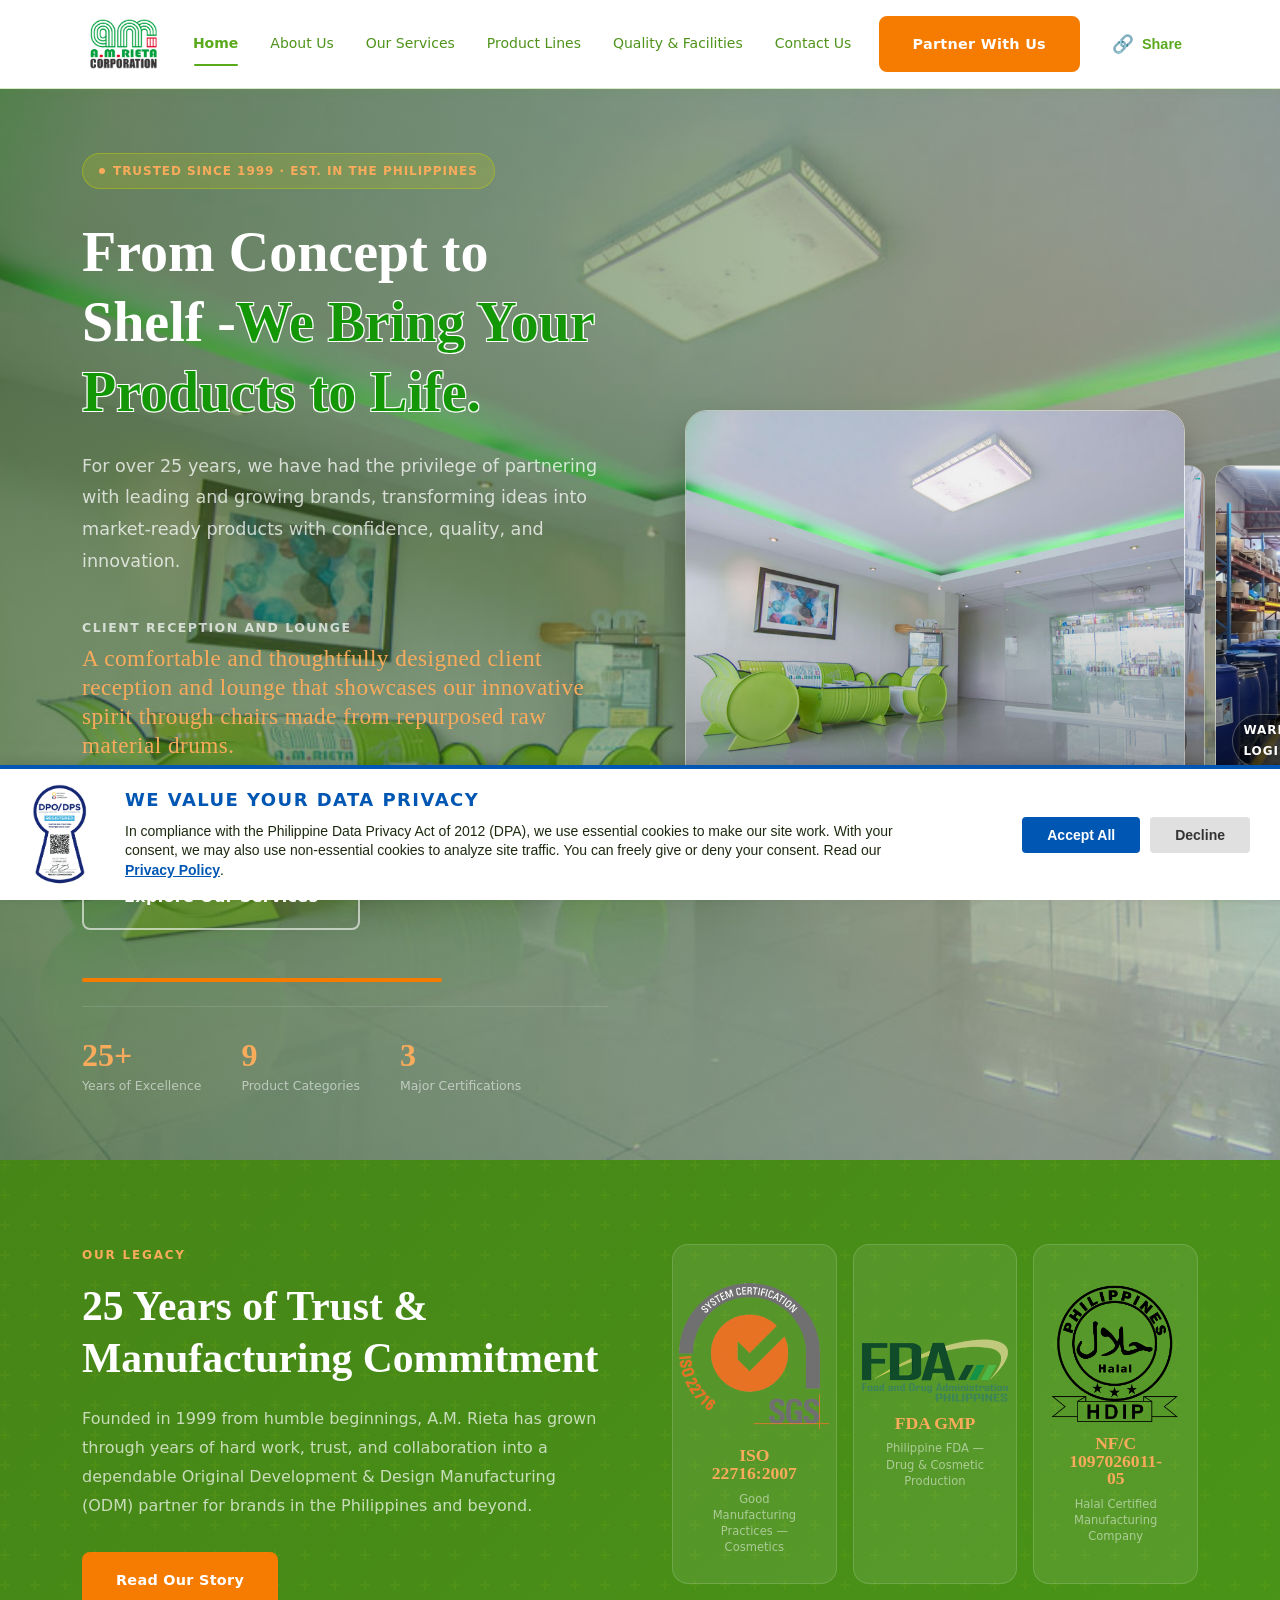
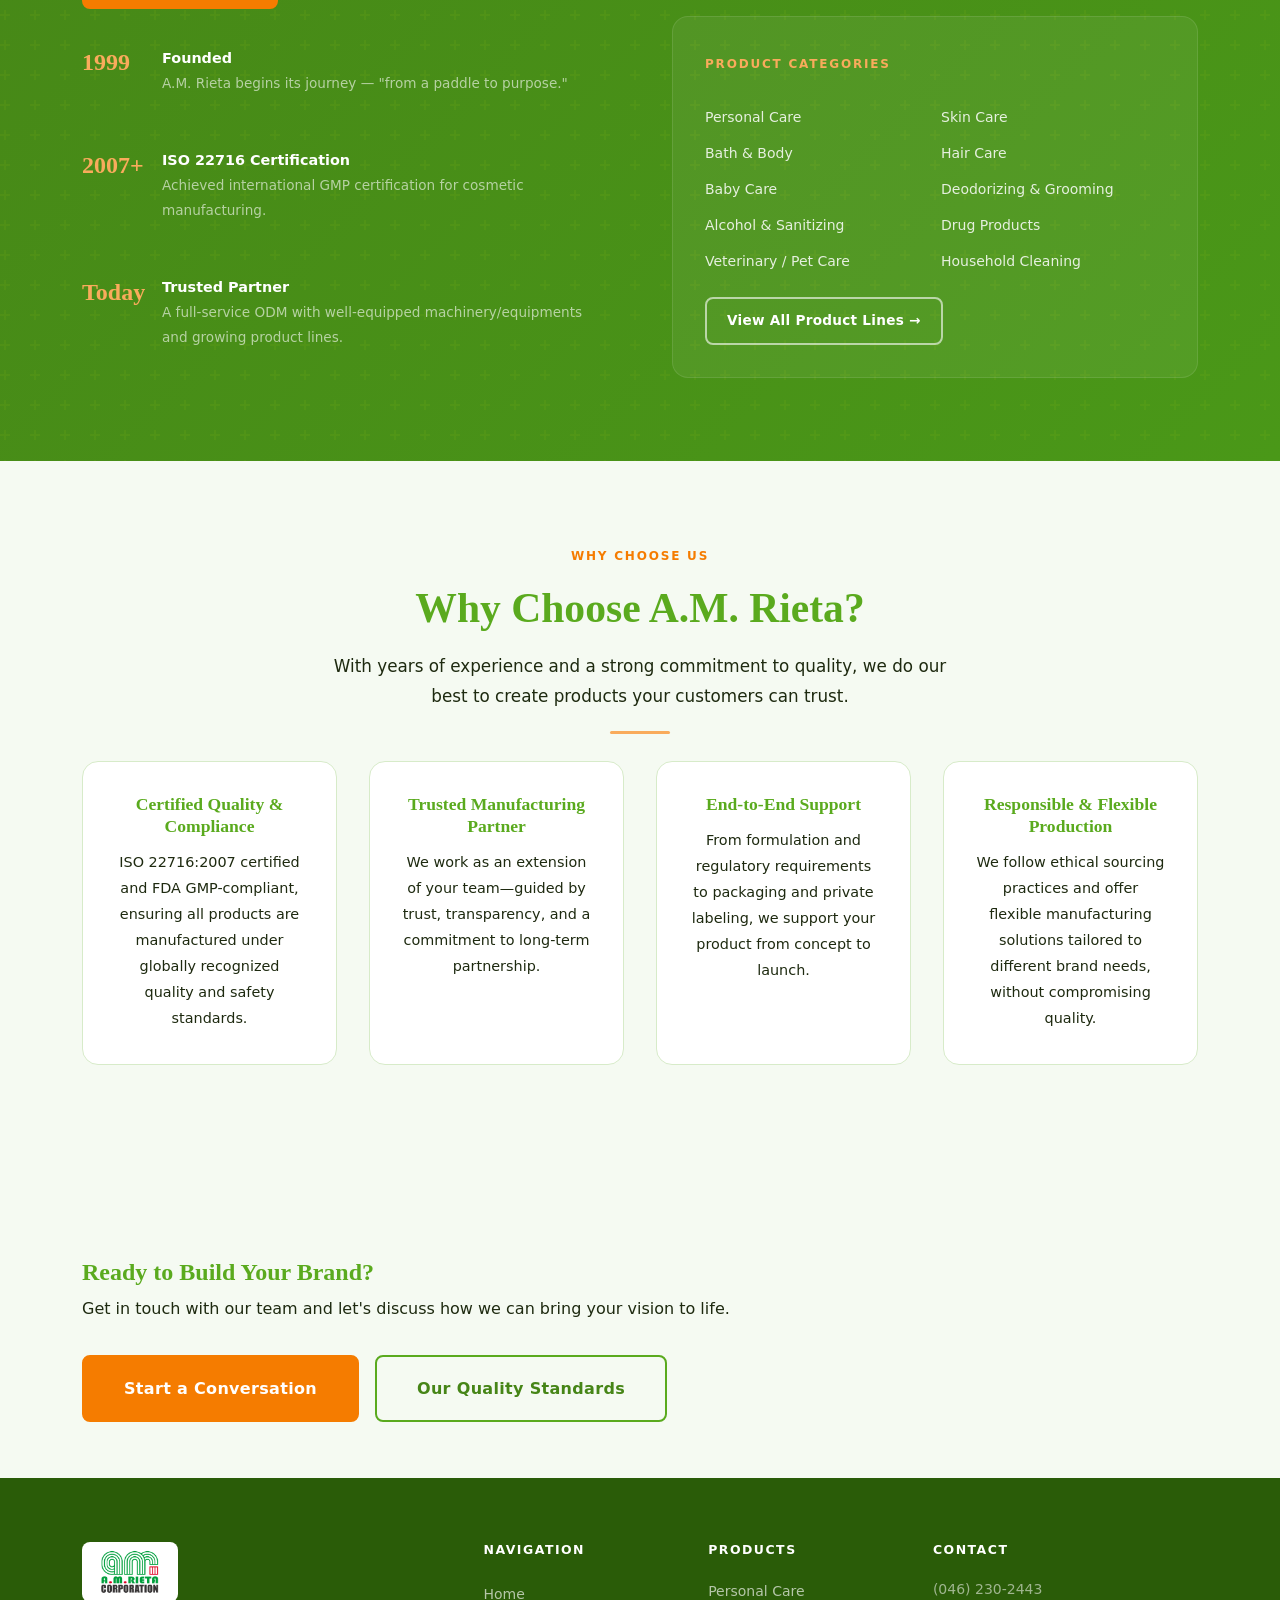
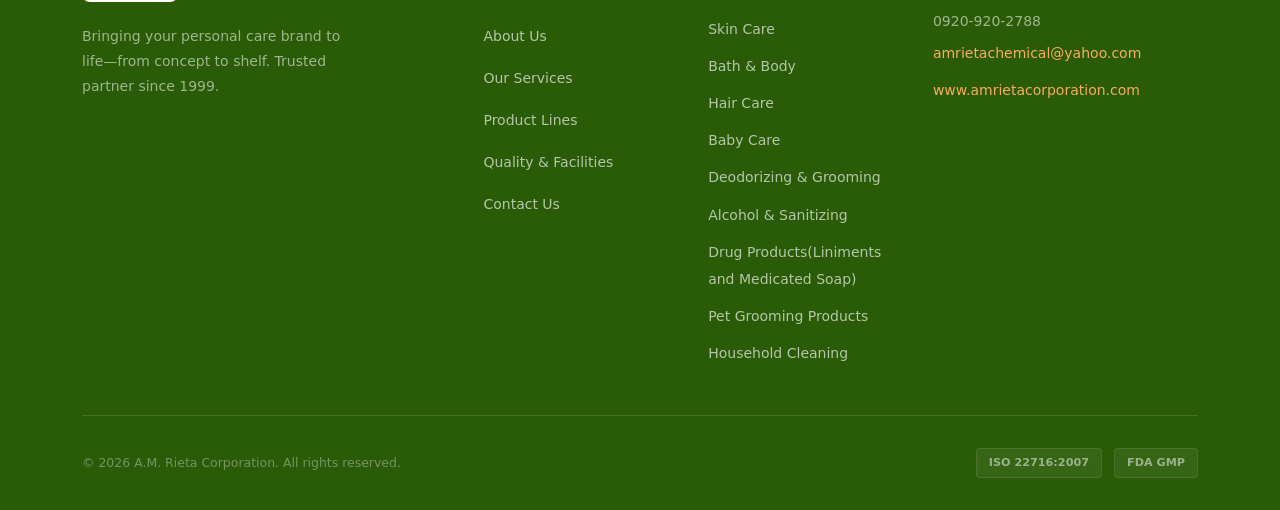
==== commit 526caa0c: "footer update" ====
--- a/index.html
+++ b/index.html
@@ -457,8 +457,8 @@
           <li><a href="products.html">Baby Care</a></li>
           <li><a href="products.html">Deodorizing &amp; Grooming</a></li>
           <li><a href="products.html">Alcohol &amp; Sanitizing</a></li>
-          <li><a href="products.html">Drug Products</a></li>
-          <li><a href="products.html">Veterinary / Pet Care</a></li>
+          <li><a href="products.html">Drug Products(Liniments and Medicated Soap)</a></li>
+          <li><a href="products.html">Pet Grooming Products</a></li>
           <li><a href="products.html">Household Cleaning</a></li>
         </ul>
       </div>
--- a/css/style.css
+++ b/css/style.css
@@ -1752,7 +1752,7 @@
 .category-icon {
   width: 52px;
   height: 52px;
-  background: var(--primary);
+  background: var(--accent);
   border-radius: 12px;
   display: flex;
   align-items: center;
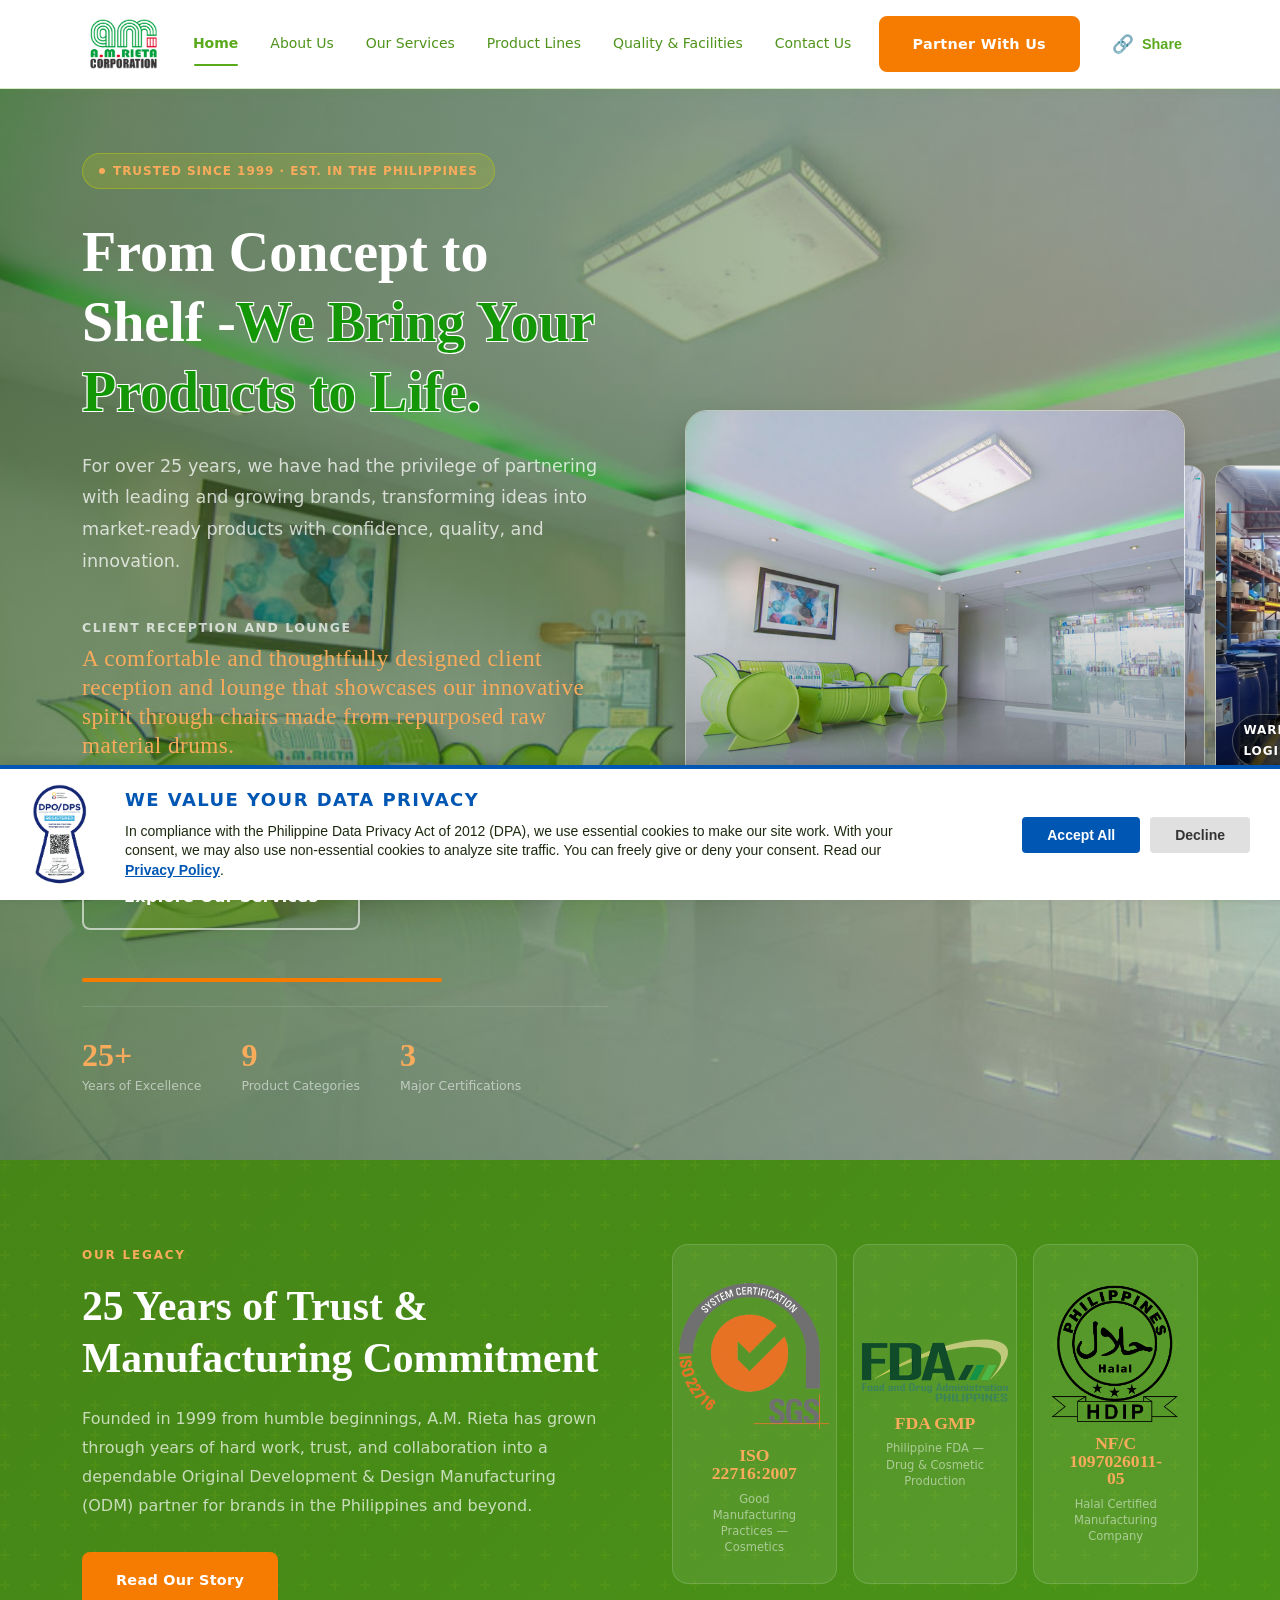
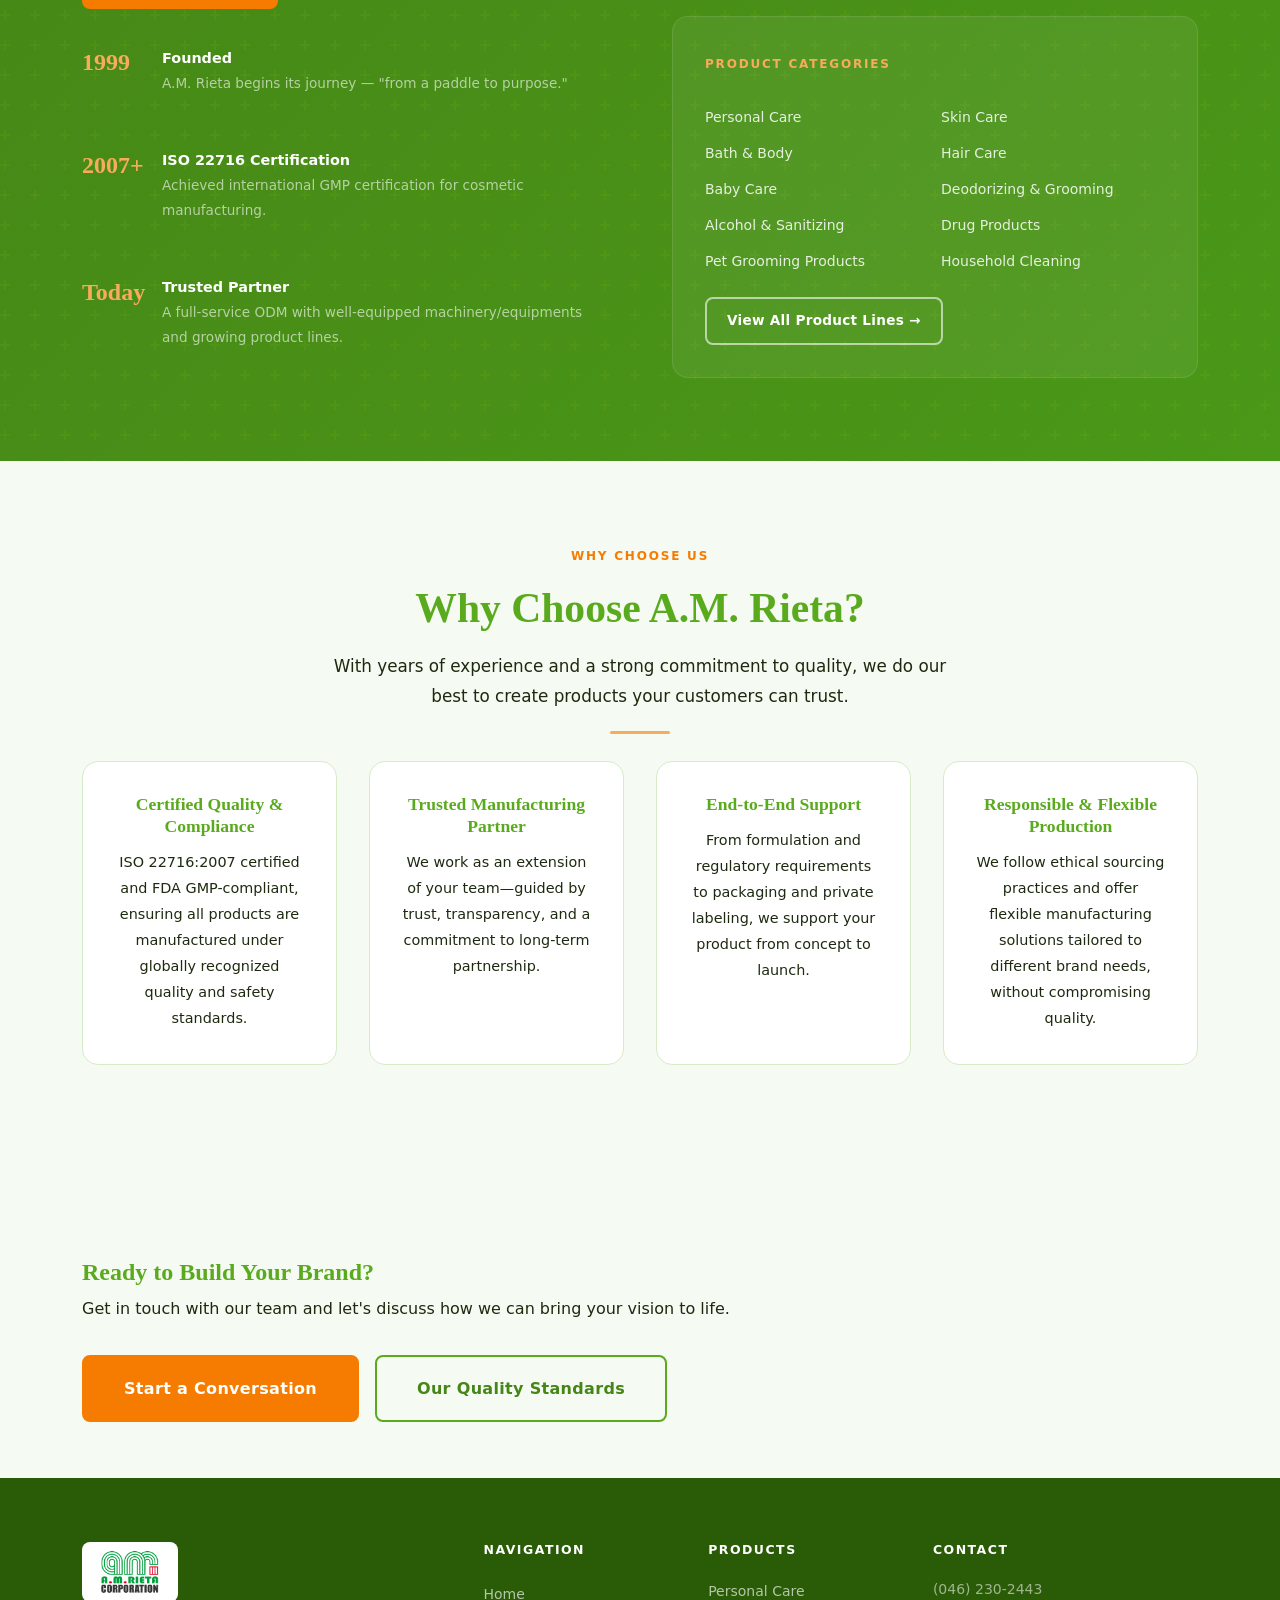
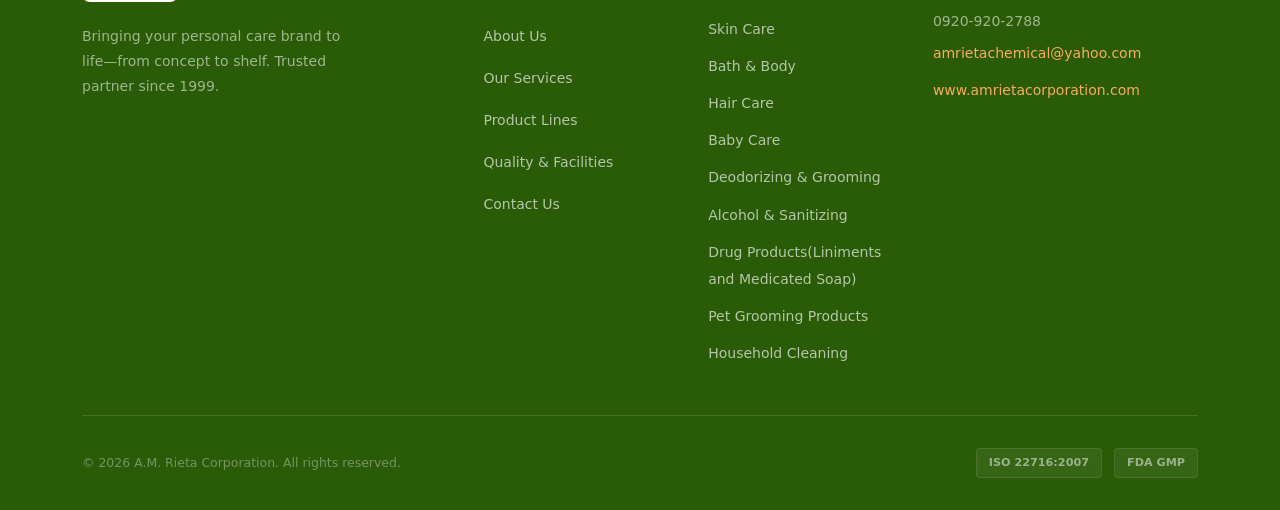
==== commit 512dd756: "update Vet to Pet Grooming Products in index.html and update images in main.js for the same." ====
--- a/index.html
+++ b/index.html
@@ -5,6 +5,11 @@
   <meta name="viewport" content="width=device-width, initial-scale=1.0" />
   <title>A.M.Rieta Corporation - Trusted Partner for Cosmetic Manufacturing</title>
   <meta name="description" content="Trusted ODM manufacturer of personal care, skin care, and household products. ISO 22716:2007 & FDA GMP certified. Partnering with brands for over 25 years." />
+  <meta property="og:title" content="A.M.Rieta Corporation - Trusted Partner for Cosmetic Manufacturing" />
+  <meta property="og:description" content="Trusted ODM manufacturer of personal care, skin care, and household products. ISO 22716:2007 & FDA GMP certified. Partnering with brands for over 25 years." />
+  <meta property="og:image" content="https://www.amrietacorporation.com/images/amr-logo.png" />
+  <meta property="og:url" content="https://www.amrietacorporation.com/" />
+  <meta property="og:type" content="website" />
   <link rel="icon" type="image/png" sizes="32x32" href="images/amr-logo.png" />
   <link rel="icon" type="image/x-icon" href="images/amr-logo.ico" />
   <link rel="stylesheet" href="css/style.css" />
@@ -367,7 +372,7 @@
             <div style="display:flex;align-items:center;gap:0.625rem;color:rgba(255,255,255,0.85);font-size:0.875rem;"><!-- <span style="font-weight:700;letter-spacing:0.06em;">DG</span> --> Deodorizing &amp; Grooming</div>
             <div style="display:flex;align-items:center;gap:0.625rem;color:rgba(255,255,255,0.85);font-size:0.875rem;"><!-- <span style="font-weight:700;letter-spacing:0.06em;">AS</span> --> Alcohol &amp; Sanitizing</div>
             <div style="display:flex;align-items:center;gap:0.625rem;color:rgba(255,255,255,0.85);font-size:0.875rem;"><!-- <img src="images/Therament.ico" alt="Drug Products icon" style="width:16px;height:16px;object-fit:contain;display:block;" /> --> <!-- <span style="font-weight:700;letter-spacing:0.06em;">DP</span>  -->Drug Products</div>
-            <div style="display:flex;align-items:center;gap:0.625rem;color:rgba(255,255,255,0.85);font-size:0.875rem;"><!-- <span style="font-weight:700;letter-spacing:0.06em;">VP</span> --> Veterinary / Pet Care</div>
+            <div style="display:flex;align-items:center;gap:0.625rem;color:rgba(255,255,255,0.85);font-size:0.875rem;"><!-- <span style="font-weight:700;letter-spacing:0.06em;">VP</span> --> Pet Grooming Products</div>
             <div style="display:flex;align-items:center;gap:0.625rem;color:rgba(255,255,255,0.85);font-size:0.875rem;"><!-- <span style="font-weight:700;letter-spacing:0.06em;">CL</span> --> Household Cleaning</div>
           </div>
           <a href="products.html" class="btn btn-outline-light" style="margin-top:1.5rem;font-size:0.85rem;padding:0.625rem 1.25rem;">View All Product Lines →</a>
--- a/css/style.css
+++ b/css/style.css
@@ -2041,7 +2041,7 @@
 .contact-card-icon {
   width: 48px;
   height: 48px;
-  background: var(--off-white);
+  background: var(--accent);
   border-radius: 12px;
   display: flex;
   align-items: center;
